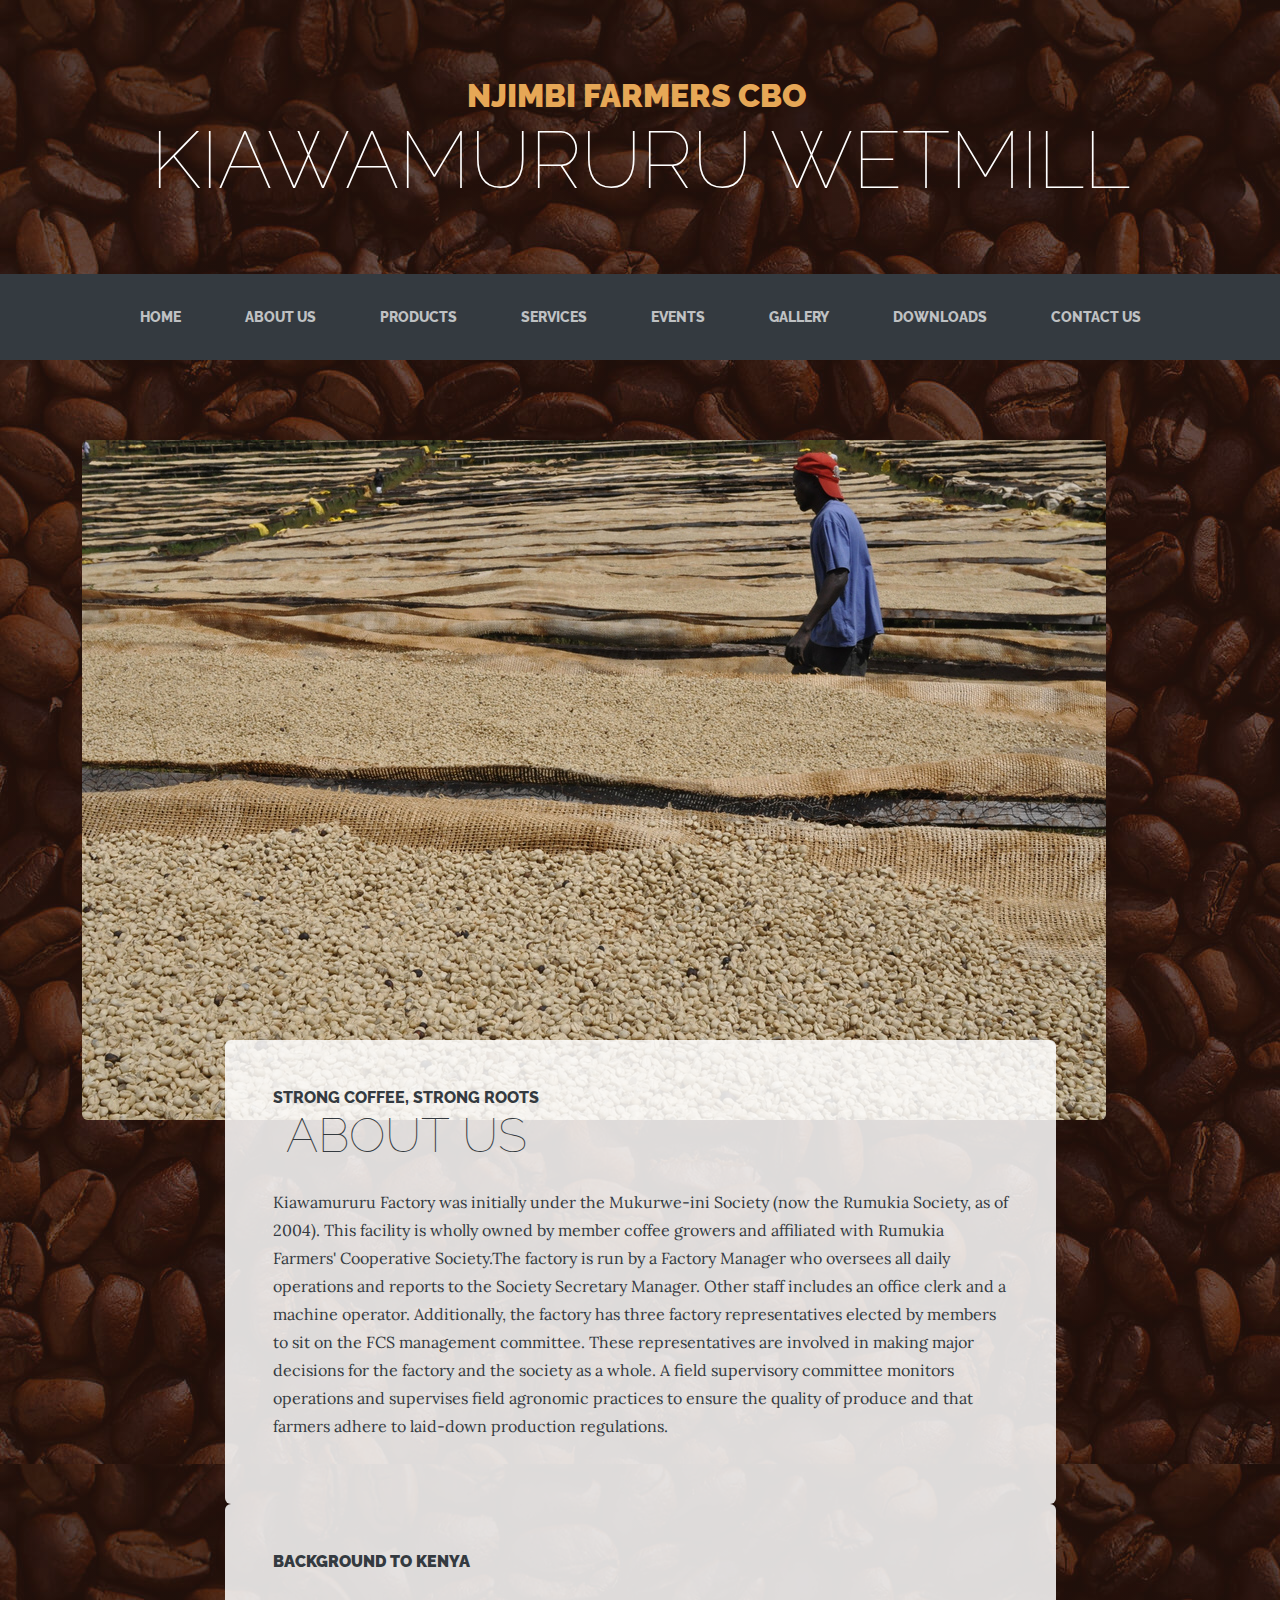
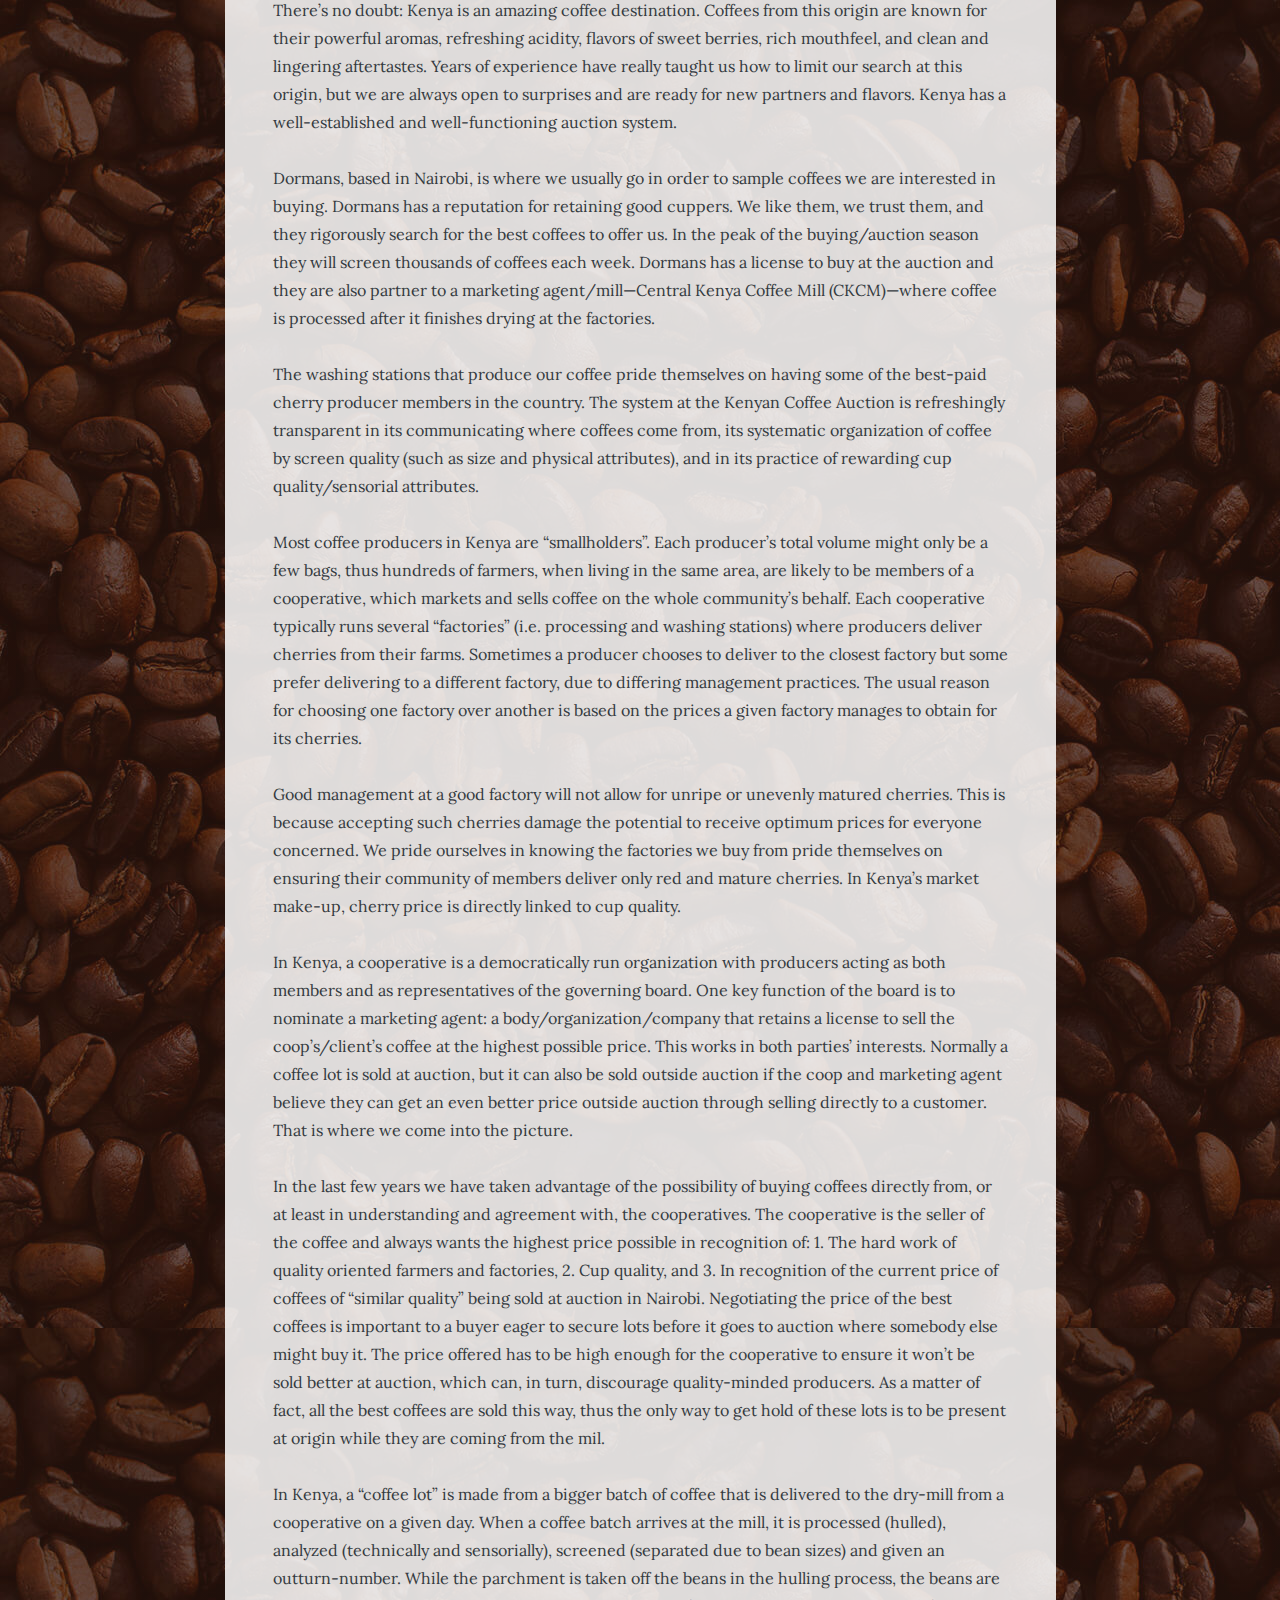
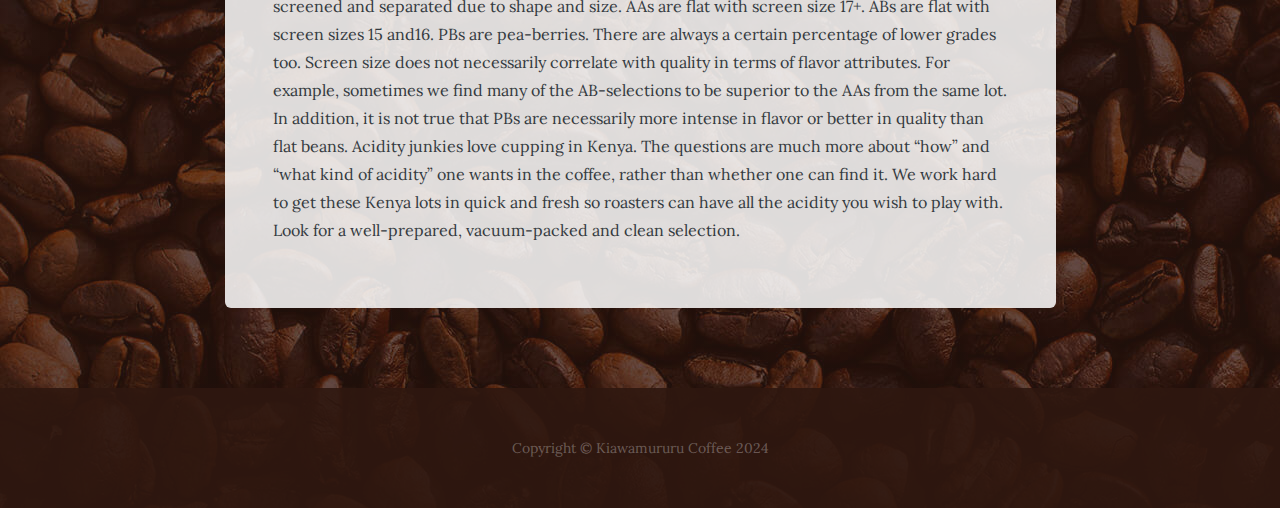
==== about.html @ 590cb736 "Initial Commit" ====
<!DOCTYPE html>
<html data-bs-theme="light" lang="en">

<head>
    <meta charset="utf-8">
    <meta name="viewport" content="width=device-width, initial-scale=1.0, shrink-to-fit=no">
    <title>About us - Kiawamururu Coffee</title>
    <meta name="description" content="Kiawamururu Factory was initially under the great Mukurwe-ini Society (now the Rumukia Society, as of
2004). This facility is wholly owned by member coffee growers and affiliated to Rumukia Farmers co-operative
society.
The factory is run by a Factory Manager who is oversees all daily operations and reports to the Society
Secretary Manager. Other staff includes an office clerk and machine operator. Additionally the factory has
three factory representatives elected by members to sit on the FCS management committee. The
representatives are involved in making major decisions for the factory and the society as a whole. A field
supervisory committee monitors operations and supervise field agronomic practices in the field to ensure
quality of produce and that farmers adhere to laid down productions regulations.">
    <link rel="stylesheet" href="assets/bootstrap/css/bootstrap.min.css">
    <link rel="stylesheet" href="assets/css/Lora.css">
    <link rel="stylesheet" href="assets/css/Raleway.css">
</head>

<body style="background:linear-gradient(rgba(47, 23, 15, 0.65), rgba(47, 23, 15, 0.65)), url('assets/img/bg.jpg');">
    <h1 class="text-center text-white d-none d-lg-block site-heading"><span class="text-primary site-heading-upper mb-3"><strong>NJIMBI FARMERS CBO&nbsp;</strong></span><span class="site-heading-lower">KIAWAMURURU WETMILL</span></h1>
    <nav class="navbar navbar-expand-lg bg-dark py-lg-4 navbar-dark" id="mainNav">
        <div class="container"><a class="navbar-brand text-uppercase d-lg-none text-expanded" href="#">Kiawamururu Coffee</a><button data-bs-toggle="collapse" class="navbar-toggler" data-bs-target="#navbarResponsive"><span class="visually-hidden">Toggle navigation</span><span class="navbar-toggler-icon"></span></button>
            <div class="collapse navbar-collapse" id="navbarResponsive">
                <ul class="navbar-nav mx-auto">
                    <li class="nav-item"><a class="nav-link" href="index.html">Home</a></li>
                    <li class="nav-item"><a class="nav-link" href="about.html">About us</a></li>
                    <li class="nav-item"><a class="nav-link" href="products.html">Products</a></li>
                    <li class="nav-item"><a class="nav-link" href="store.html">Services</a></li>
                    <li class="nav-item"><a class="nav-link" href="#">events</a></li>
                    <li class="nav-item"><a class="nav-link" href="#">Gallery</a></li>
                    <li class="nav-item"><a class="nav-link" href="#">Downloads</a></li>
                    <li class="nav-item"><a class="nav-link" href="#">contact Us</a></li>
                </ul>
            </div>
        </div>
    </nav>
    <section class="page-section about-heading">
        <div class="container"><img class="img-fluid rounded about-heading-img mb-3 mb-lg-0" src="assets/img/clipboard-image.png">
            <div class="about-heading-content">
                <div class="row">
                    <div class="col-lg-10 col-xl-9 mx-auto">
                        <div class="bg-faded rounded p-5">
                            <h2 class="section-heading mb-4"><span class="section-heading-upper">Strong Coffee, Strong Roots</span><span class="section-heading-lower">&nbsp;About us</span></h2>
                            <p>Kiawamururu Factory was initially under the Mukurwe-ini Society (now the Rumukia Society, as of 2004). This facility is wholly owned by member coffee growers and affiliated with Rumukia Farmers' Cooperative Society.The factory is run by a Factory Manager who oversees all daily operations and reports to the Society Secretary Manager. Other staff includes an office clerk and a machine operator. Additionally, the factory has three factory representatives elected by members to sit on the FCS management committee. These representatives are involved in making major decisions for the factory and the society as a whole. A field supervisory committee monitors operations and supervises field agronomic practices to ensure the quality of produce and that farmers adhere to laid-down production regulations.</p>
                        </div>
                    </div>
                </div>
                <div class="row">
                    <div class="col-lg-10 col-xl-9 mx-auto">
                        <div class="bg-faded rounded p-5">
                            <h2 class="section-heading mb-4"><span class="section-heading-upper"><strong>Background to Kenya</strong></span></h2>
                            <p>There’s no doubt: Kenya is an amazing coffee destination. Coffees from this origin are known for their powerful aromas, refreshing acidity, flavors of sweet berries, rich mouthfeel, and clean and lingering aftertastes. Years of experience have really taught us how to limit our search at this origin, but we are always open to surprises and are ready for new partners and flavors. Kenya has a well-established and well-functioning auction system.<br><br>Dormans, based in Nairobi, is where we usually go in order to sample coffees we are interested in buying. Dormans has a reputation for retaining good cuppers. We like them, we trust them, and they rigorously search for the best coffees to offer us. In the peak of the buying/auction season they will screen thousands of coffees each week. Dormans has a license to buy at the auction and they are also partner to a marketing agent/mill—Central Kenya Coffee Mill (CKCM)—where coffee is processed after it finishes drying at the factories.<br><br>The washing stations that produce our coffee pride themselves on having some of the best-paid cherry producer members in the country. The system at the Kenyan Coffee Auction is refreshingly transparent in its communicating where coffees come from, its systematic organization of coffee by screen quality (such as size and physical attributes), and in its practice of rewarding cup quality/sensorial attributes.<br><br>Most coffee producers in Kenya are “smallholders”. Each producer’s total volume might only be a few bags, thus hundreds of farmers, when living in the same area, are likely to be members of a cooperative, which markets and sells coffee on the whole community’s behalf. Each cooperative typically runs several “factories” (i.e. processing and washing stations) where producers deliver cherries from their farms. Sometimes a producer chooses to deliver to the closest factory but some prefer delivering to a different factory, due to differing management practices. The usual reason for choosing one factory over another is based on the prices a given factory manages to obtain for its cherries.<br><br>Good management at a good factory will not allow for unripe or unevenly matured cherries. This is because accepting such cherries damage the potential to receive optimum prices for everyone concerned. We pride ourselves in knowing the factories we buy from pride themselves on ensuring their community of members deliver only red and mature cherries. In Kenya’s market make-up, cherry price is directly linked to cup quality.<br><br>In Kenya, a cooperative is a democratically run organization with producers acting as both members and as representatives of the governing board. One key function of the board is to nominate a marketing agent: a body/organization/company that retains a license to sell the coop’s/client’s coffee at the highest possible price. This works in both parties’ interests. Normally a coffee lot is sold at auction, but it can also be sold outside auction if the coop and marketing agent believe they can get an even better price outside auction through selling directly to a customer. That is where we come into the picture.<br><br>In the last few years we have taken advantage of the possibility of buying coffees directly from, or at least in understanding and agreement with, the cooperatives. The cooperative is the seller of the coffee and always wants the highest price possible in recognition of: 1. The hard work of quality oriented farmers and factories, 2. Cup quality, and 3. In recognition of the current price of coffees of “similar quality” being sold at auction in Nairobi. Negotiating the price of the best coffees is important to a buyer eager to secure lots before it goes to auction where somebody else might buy it. The price offered has to be high enough for the cooperative to ensure it won’t be sold better at auction, which can, in turn, discourage quality-minded producers. As a matter of fact, all the best coffees are sold this way, thus the only way to get hold of these lots is to be present at origin while they are coming from the mil.<br><br>In Kenya, a “coffee lot” is made from a bigger batch of coffee that is delivered to the dry-mill from a cooperative on a given day. When a coffee batch arrives at the mill, it is processed (hulled), analyzed (technically and sensorially), screened (separated due to bean sizes) and given an outturn-number. While the parchment is taken off the beans in the hulling process, the beans are screened and separated due to shape and size. AAs are flat with screen size 17+. ABs are flat with screen sizes 15 and16. PBs are pea-berries. There are always a certain percentage of lower grades too. Screen size does not necessarily correlate with quality in terms of flavor attributes. For example, sometimes we find many of the AB-selections to be superior to the AAs from the same lot. In addition, it is not true that PBs are necessarily more intense in flavor or better in quality than flat beans. Acidity junkies love cupping in Kenya. The questions are much more about “how” and “what kind of acidity” one wants in the coffee, rather than whether one can find it. We work hard to get these Kenya lots in quick and fresh so roasters can have all the acidity you wish to play with. Look for a well-prepared, vacuum-packed and clean selection.</p>
                        </div>
                    </div>
                </div>
            </div>
        </div>
    </section>
    <footer class="text-center footer text-faded py-5">
        <div class="container">
            <p class="m-0 small">Copyright&nbsp;©&nbsp;Kiawamururu Coffee 2024</p>
        </div>
    </footer>
    <script src="assets/js/jquery.min.js"></script>
    <script src="assets/bootstrap/js/bootstrap.min.js"></script>
    <script src="assets/js/current-day.js"></script>
</body>

</html>
---- assets/css/Lora.css ----
@font-face {
	font-family: 'Lora';
	src: url(../../assets/fonts/Lora-ea2f15fc76f4672fdc5694eb12962fe0.woff2) format('woff2');
	font-weight: 400;
	font-style: italic;
	font-display: swap;
	unicode-range: U+0460-052F, U+1C80-1C88, U+20B4, U+2DE0-2DFF, U+A640-A69F, U+FE2E-FE2F;
}

@font-face {
	font-family: 'Lora';
	src: url(../../assets/fonts/Lora-cb33b71a9abf86b7de3d083a04eb397a.woff2) format('woff2');
	font-weight: 400;
	font-style: italic;
	font-display: swap;
	unicode-range: U+0301, U+0400-045F, U+0490-0491, U+04B0-04B1, U+2116;
}

@font-face {
	font-family: 'Lora';
	src: url(../../assets/fonts/Lora-267fdfec67ac6cbd1489e616e8f21332.woff2) format('woff2');
	font-weight: 400;
	font-style: italic;
	font-display: swap;
	unicode-range: U+0302-0303, U+0305, U+0307-0308, U+0330, U+0391-03A1, U+03A3-03A9, U+03B1-03C9, U+03D1, U+03D5-03D6, U+03F0-03F1, U+03F4-03F5, U+2034-2037, U+2057, U+20D0-20DC, U+20E1, U+20E5-20EF, U+2102, U+210A-210E, U+2110-2112, U+2115, U+2119-211D, U+2124, U+2128, U+212C-212D, U+212F-2131, U+2133-2138, U+213C-2140, U+2145-2149, U+2190, U+2192, U+2194-21AE, U+21B0-21E5, U+21F1-21F2, U+21F4-2211, U+2213-2214, U+2216-22FF, U+2308-230B, U+2310, U+2319, U+231C-2321, U+2336-237A, U+237C, U+2395, U+239B-23B6, U+23D0, U+23DC-23E1, U+2474-2475, U+25AF, U+25B3, U+25B7, U+25BD, U+25C1, U+25CA, U+25CC, U+25FB, U+266D-266F, U+27C0-27FF, U+2900-2AFF, U+2B0E-2B11, U+2B30-2B4C, U+2BFE, U+FF5B, U+FF5D, U+1D400-1D7FF, U+1EE00-1EEFF;
}

@font-face {
	font-family: 'Lora';
	src: url(../../assets/fonts/Lora-3aef185362c89519bac510c0a935184e.woff2) format('woff2');
	font-weight: 400;
	font-style: italic;
	font-display: swap;
	unicode-range: U+0001-000C, U+000E-001F, U+007F-009F, U+20DD-20E0, U+20E2-20E4, U+2150-218F, U+2190, U+2192, U+2194-2199, U+21AF, U+21E6-21F0, U+21F3, U+2218-2219, U+2299, U+22C4-22C6, U+2300-243F, U+2440-244A, U+2460-24FF, U+25A0-27BF, U+2800-28FF, U+2921-2922, U+2981, U+29BF, U+29EB, U+2B00-2BFF, U+4DC0-4DFF, U+FFF9-FFFB, U+10140-1018E, U+10190-1019C, U+101A0, U+101D0-101FD, U+102E0-102FB, U+10E60-10E7E, U+1D2C0-1D2D3, U+1D2E0-1D37F, U+1F000-1F0FF, U+1F100-1F1AD, U+1F1E6-1F1FF, U+1F30D-1F30F, U+1F315, U+1F31C, U+1F31E, U+1F320-1F32C, U+1F336, U+1F378, U+1F37D, U+1F382, U+1F393-1F39F, U+1F3A7-1F3A8, U+1F3AC-1F3AF, U+1F3C2, U+1F3C4-1F3C6, U+1F3CA-1F3CE, U+1F3D4-1F3E0, U+1F3ED, U+1F3F1-1F3F3, U+1F3F5-1F3F7, U+1F408, U+1F415, U+1F41F, U+1F426, U+1F43F, U+1F441-1F442, U+1F444, U+1F446-1F449, U+1F44C-1F44E, U+1F453, U+1F46A, U+1F47D, U+1F4A3, U+1F4B0, U+1F4B3, U+1F4B9, U+1F4BB, U+1F4BF, U+1F4C8-1F4CB, U+1F4D6, U+1F4DA, U+1F4DF, U+1F4E3-1F4E6, U+1F4EA-1F4ED, U+1F4F7, U+1F4F9-1F4FB, U+1F4FD-1F4FE, U+1F503, U+1F507-1F50B, U+1F50D, U+1F512-1F513, U+1F53E-1F54A, U+1F54F-1F5FA, U+1F610, U+1F650-1F67F, U+1F687, U+1F68D, U+1F691, U+1F694, U+1F698, U+1F6AD, U+1F6B2, U+1F6B9-1F6BA, U+1F6BC, U+1F6C6-1F6CF, U+1F6D3-1F6D7, U+1F6E0-1F6EA, U+1F6F0-1F6F3, U+1F6F7-1F6FC, U+1F700-1F7FF, U+1F800-1F80B, U+1F810-1F847, U+1F850-1F859, U+1F860-1F887, U+1F890-1F8AD, U+1F8B0-1F8B1, U+1F900-1F90B, U+1F93B, U+1F946, U+1F984, U+1F996, U+1F9E9, U+1FA00-1FA6F, U+1FA70-1FA7C, U+1FA80-1FA88, U+1FA90-1FABD, U+1FABF-1FAC5, U+1FACE-1FADB, U+1FAE0-1FAE8, U+1FAF0-1FAF8, U+1FB00-1FBFF;
}

@font-face {
	font-family: 'Lora';
	src: url(../../assets/fonts/Lora-f9640bea19f9d3f92d533cfc4843503a.woff2) format('woff2');
	font-weight: 400;
	font-style: italic;
	font-display: swap;
	unicode-range: U+0102-0103, U+0110-0111, U+0128-0129, U+0168-0169, U+01A0-01A1, U+01AF-01B0, U+0300-0301, U+0303-0304, U+0308-0309, U+0323, U+0329, U+1EA0-1EF9, U+20AB;
}

@font-face {
	font-family: 'Lora';
	src: url(../../assets/fonts/Lora-28de9fecfd8057695bc2c745bdec87e8.woff2) format('woff2');
	font-weight: 400;
	font-style: italic;
	font-display: swap;
	unicode-range: U+0100-02AF, U+0304, U+0308, U+0329, U+1E00-1E9F, U+1EF2-1EFF, U+2020, U+20A0-20AB, U+20AD-20C0, U+2113, U+2C60-2C7F, U+A720-A7FF;
}

@font-face {
	font-family: 'Lora';
	src: url(../../assets/fonts/Lora-949b09c1a87c35c5c4b1c8da98639f54.woff2) format('woff2');
	font-weight: 400;
	font-style: italic;
	font-display: swap;
	unicode-range: U+0000-00FF, U+0131, U+0152-0153, U+02BB-02BC, U+02C6, U+02DA, U+02DC, U+0304, U+0308, U+0329, U+2000-206F, U+2074, U+20AC, U+2122, U+2191, U+2193, U+2212, U+2215, U+FEFF, U+FFFD;
}

@font-face {
	font-family: 'Lora';
	src: url(../../assets/fonts/Lora-ea2f15fc76f4672fdc5694eb12962fe0.woff2) format('woff2');
	font-weight: 700;
	font-style: italic;
	font-display: swap;
	unicode-range: U+0460-052F, U+1C80-1C88, U+20B4, U+2DE0-2DFF, U+A640-A69F, U+FE2E-FE2F;
}

@font-face {
	font-family: 'Lora';
	src: url(../../assets/fonts/Lora-cb33b71a9abf86b7de3d083a04eb397a.woff2) format('woff2');
	font-weight: 700;
	font-style: italic;
	font-display: swap;
	unicode-range: U+0301, U+0400-045F, U+0490-0491, U+04B0-04B1, U+2116;
}

@font-face {
	font-family: 'Lora';
	src: url(../../assets/fonts/Lora-267fdfec67ac6cbd1489e616e8f21332.woff2) format('woff2');
	font-weight: 700;
	font-style: italic;
	font-display: swap;
	unicode-range: U+0302-0303, U+0305, U+0307-0308, U+0330, U+0391-03A1, U+03A3-03A9, U+03B1-03C9, U+03D1, U+03D5-03D6, U+03F0-03F1, U+03F4-03F5, U+2034-2037, U+2057, U+20D0-20DC, U+20E1, U+20E5-20EF, U+2102, U+210A-210E, U+2110-2112, U+2115, U+2119-211D, U+2124, U+2128, U+212C-212D, U+212F-2131, U+2133-2138, U+213C-2140, U+2145-2149, U+2190, U+2192, U+2194-21AE, U+21B0-21E5, U+21F1-21F2, U+21F4-2211, U+2213-2214, U+2216-22FF, U+2308-230B, U+2310, U+2319, U+231C-2321, U+2336-237A, U+237C, U+2395, U+239B-23B6, U+23D0, U+23DC-23E1, U+2474-2475, U+25AF, U+25B3, U+25B7, U+25BD, U+25C1, U+25CA, U+25CC, U+25FB, U+266D-266F, U+27C0-27FF, U+2900-2AFF, U+2B0E-2B11, U+2B30-2B4C, U+2BFE, U+FF5B, U+FF5D, U+1D400-1D7FF, U+1EE00-1EEFF;
}

@font-face {
	font-family: 'Lora';
	src: url(../../assets/fonts/Lora-3aef185362c89519bac510c0a935184e.woff2) format('woff2');
	font-weight: 700;
	font-style: italic;
	font-display: swap;
	unicode-range: U+0001-000C, U+000E-001F, U+007F-009F, U+20DD-20E0, U+20E2-20E4, U+2150-218F, U+2190, U+2192, U+2194-2199, U+21AF, U+21E6-21F0, U+21F3, U+2218-2219, U+2299, U+22C4-22C6, U+2300-243F, U+2440-244A, U+2460-24FF, U+25A0-27BF, U+2800-28FF, U+2921-2922, U+2981, U+29BF, U+29EB, U+2B00-2BFF, U+4DC0-4DFF, U+FFF9-FFFB, U+10140-1018E, U+10190-1019C, U+101A0, U+101D0-101FD, U+102E0-102FB, U+10E60-10E7E, U+1D2C0-1D2D3, U+1D2E0-1D37F, U+1F000-1F0FF, U+1F100-1F1AD, U+1F1E6-1F1FF, U+1F30D-1F30F, U+1F315, U+1F31C, U+1F31E, U+1F320-1F32C, U+1F336, U+1F378, U+1F37D, U+1F382, U+1F393-1F39F, U+1F3A7-1F3A8, U+1F3AC-1F3AF, U+1F3C2, U+1F3C4-1F3C6, U+1F3CA-1F3CE, U+1F3D4-1F3E0, U+1F3ED, U+1F3F1-1F3F3, U+1F3F5-1F3F7, U+1F408, U+1F415, U+1F41F, U+1F426, U+1F43F, U+1F441-1F442, U+1F444, U+1F446-1F449, U+1F44C-1F44E, U+1F453, U+1F46A, U+1F47D, U+1F4A3, U+1F4B0, U+1F4B3, U+1F4B9, U+1F4BB, U+1F4BF, U+1F4C8-1F4CB, U+1F4D6, U+1F4DA, U+1F4DF, U+1F4E3-1F4E6, U+1F4EA-1F4ED, U+1F4F7, U+1F4F9-1F4FB, U+1F4FD-1F4FE, U+1F503, U+1F507-1F50B, U+1F50D, U+1F512-1F513, U+1F53E-1F54A, U+1F54F-1F5FA, U+1F610, U+1F650-1F67F, U+1F687, U+1F68D, U+1F691, U+1F694, U+1F698, U+1F6AD, U+1F6B2, U+1F6B9-1F6BA, U+1F6BC, U+1F6C6-1F6CF, U+1F6D3-1F6D7, U+1F6E0-1F6EA, U+1F6F0-1F6F3, U+1F6F7-1F6FC, U+1F700-1F7FF, U+1F800-1F80B, U+1F810-1F847, U+1F850-1F859, U+1F860-1F887, U+1F890-1F8AD, U+1F8B0-1F8B1, U+1F900-1F90B, U+1F93B, U+1F946, U+1F984, U+1F996, U+1F9E9, U+1FA00-1FA6F, U+1FA70-1FA7C, U+1FA80-1FA88, U+1FA90-1FABD, U+1FABF-1FAC5, U+1FACE-1FADB, U+1FAE0-1FAE8, U+1FAF0-1FAF8, U+1FB00-1FBFF;
}

@font-face {
	font-family: 'Lora';
	src: url(../../assets/fonts/Lora-f9640bea19f9d3f92d533cfc4843503a.woff2) format('woff2');
	font-weight: 700;
	font-style: italic;
	font-display: swap;
	unicode-range: U+0102-0103, U+0110-0111, U+0128-0129, U+0168-0169, U+01A0-01A1, U+01AF-01B0, U+0300-0301, U+0303-0304, U+0308-0309, U+0323, U+0329, U+1EA0-1EF9, U+20AB;
}

@font-face {
	font-family: 'Lora';
	src: url(../../assets/fonts/Lora-28de9fecfd8057695bc2c745bdec87e8.woff2) format('woff2');
	font-weight: 700;
	font-style: italic;
	font-display: swap;
	unicode-range: U+0100-02AF, U+0304, U+0308, U+0329, U+1E00-1E9F, U+1EF2-1EFF, U+2020, U+20A0-20AB, U+20AD-20C0, U+2113, U+2C60-2C7F, U+A720-A7FF;
}

@font-face {
	font-family: 'Lora';
	src: url(../../assets/fonts/Lora-949b09c1a87c35c5c4b1c8da98639f54.woff2) format('woff2');
	font-weight: 700;
	font-style: italic;
	font-display: swap;
	unicode-range: U+0000-00FF, U+0131, U+0152-0153, U+02BB-02BC, U+02C6, U+02DA, U+02DC, U+0304, U+0308, U+0329, U+2000-206F, U+2074, U+20AC, U+2122, U+2191, U+2193, U+2212, U+2215, U+FEFF, U+FFFD;
}

@font-face {
	font-family: 'Lora';
	src: url(../../assets/fonts/Lora-069e868535b29b8c75e2d1509e0a2b53.woff2) format('woff2');
	font-weight: 400;
	font-style: normal;
	font-display: swap;
	unicode-range: U+0460-052F, U+1C80-1C88, U+20B4, U+2DE0-2DFF, U+A640-A69F, U+FE2E-FE2F;
}

@font-face {
	font-family: 'Lora';
	src: url(../../assets/fonts/Lora-fb7f157da095da421a14f542733a7ce5.woff2) format('woff2');
	font-weight: 400;
	font-style: normal;
	font-display: swap;
	unicode-range: U+0301, U+0400-045F, U+0490-0491, U+04B0-04B1, U+2116;
}

@font-face {
	font-family: 'Lora';
	src: url(../../assets/fonts/Lora-9dc6be6822c1687f760bd5c960bdae6b.woff2) format('woff2');
	font-weight: 400;
	font-style: normal;
	font-display: swap;
	unicode-range: U+0302-0303, U+0305, U+0307-0308, U+0330, U+0391-03A1, U+03A3-03A9, U+03B1-03C9, U+03D1, U+03D5-03D6, U+03F0-03F1, U+03F4-03F5, U+2034-2037, U+2057, U+20D0-20DC, U+20E1, U+20E5-20EF, U+2102, U+210A-210E, U+2110-2112, U+2115, U+2119-211D, U+2124, U+2128, U+212C-212D, U+212F-2131, U+2133-2138, U+213C-2140, U+2145-2149, U+2190, U+2192, U+2194-21AE, U+21B0-21E5, U+21F1-21F2, U+21F4-2211, U+2213-2214, U+2216-22FF, U+2308-230B, U+2310, U+2319, U+231C-2321, U+2336-237A, U+237C, U+2395, U+239B-23B6, U+23D0, U+23DC-23E1, U+2474-2475, U+25AF, U+25B3, U+25B7, U+25BD, U+25C1, U+25CA, U+25CC, U+25FB, U+266D-266F, U+27C0-27FF, U+2900-2AFF, U+2B0E-2B11, U+2B30-2B4C, U+2BFE, U+FF5B, U+FF5D, U+1D400-1D7FF, U+1EE00-1EEFF;
}

@font-face {
	font-family: 'Lora';
	src: url(../../assets/fonts/Lora-8b950d0b57c9348f287e824bb1c94c0c.woff2) format('woff2');
	font-weight: 400;
	font-style: normal;
	font-display: swap;
	unicode-range: U+0001-000C, U+000E-001F, U+007F-009F, U+20DD-20E0, U+20E2-20E4, U+2150-218F, U+2190, U+2192, U+2194-2199, U+21AF, U+21E6-21F0, U+21F3, U+2218-2219, U+2299, U+22C4-22C6, U+2300-243F, U+2440-244A, U+2460-24FF, U+25A0-27BF, U+2800-28FF, U+2921-2922, U+2981, U+29BF, U+29EB, U+2B00-2BFF, U+4DC0-4DFF, U+FFF9-FFFB, U+10140-1018E, U+10190-1019C, U+101A0, U+101D0-101FD, U+102E0-102FB, U+10E60-10E7E, U+1D2C0-1D2D3, U+1D2E0-1D37F, U+1F000-1F0FF, U+1F100-1F1AD, U+1F1E6-1F1FF, U+1F30D-1F30F, U+1F315, U+1F31C, U+1F31E, U+1F320-1F32C, U+1F336, U+1F378, U+1F37D, U+1F382, U+1F393-1F39F, U+1F3A7-1F3A8, U+1F3AC-1F3AF, U+1F3C2, U+1F3C4-1F3C6, U+1F3CA-1F3CE, U+1F3D4-1F3E0, U+1F3ED, U+1F3F1-1F3F3, U+1F3F5-1F3F7, U+1F408, U+1F415, U+1F41F, U+1F426, U+1F43F, U+1F441-1F442, U+1F444, U+1F446-1F449, U+1F44C-1F44E, U+1F453, U+1F46A, U+1F47D, U+1F4A3, U+1F4B0, U+1F4B3, U+1F4B9, U+1F4BB, U+1F4BF, U+1F4C8-1F4CB, U+1F4D6, U+1F4DA, U+1F4DF, U+1F4E3-1F4E6, U+1F4EA-1F4ED, U+1F4F7, U+1F4F9-1F4FB, U+1F4FD-1F4FE, U+1F503, U+1F507-1F50B, U+1F50D, U+1F512-1F513, U+1F53E-1F54A, U+1F54F-1F5FA, U+1F610, U+1F650-1F67F, U+1F687, U+1F68D, U+1F691, U+1F694, U+1F698, U+1F6AD, U+1F6B2, U+1F6B9-1F6BA, U+1F6BC, U+1F6C6-1F6CF, U+1F6D3-1F6D7, U+1F6E0-1F6EA, U+1F6F0-1F6F3, U+1F6F7-1F6FC, U+1F700-1F7FF, U+1F800-1F80B, U+1F810-1F847, U+1F850-1F859, U+1F860-1F887, U+1F890-1F8AD, U+1F8B0-1F8B1, U+1F900-1F90B, U+1F93B, U+1F946, U+1F984, U+1F996, U+1F9E9, U+1FA00-1FA6F, U+1FA70-1FA7C, U+1FA80-1FA88, U+1FA90-1FABD, U+1FABF-1FAC5, U+1FACE-1FADB, U+1FAE0-1FAE8, U+1FAF0-1FAF8, U+1FB00-1FBFF;
}

@font-face {
	font-family: 'Lora';
	src: url(../../assets/fonts/Lora-e6751f3a9f00ca5d2005c39cdd06ade3.woff2) format('woff2');
	font-weight: 400;
	font-style: normal;
	font-display: swap;
	unicode-range: U+0102-0103, U+0110-0111, U+0128-0129, U+0168-0169, U+01A0-01A1, U+01AF-01B0, U+0300-0301, U+0303-0304, U+0308-0309, U+0323, U+0329, U+1EA0-1EF9, U+20AB;
}

@font-face {
	font-family: 'Lora';
	src: url(../../assets/fonts/Lora-c80641fb25cec35fe183b28438fe8080.woff2) format('woff2');
	font-weight: 400;
	font-style: normal;
	font-display: swap;
	unicode-range: U+0100-02AF, U+0304, U+0308, U+0329, U+1E00-1E9F, U+1EF2-1EFF, U+2020, U+20A0-20AB, U+20AD-20C0, U+2113, U+2C60-2C7F, U+A720-A7FF;
}

@font-face {
	font-family: 'Lora';
	src: url(../../assets/fonts/Lora-f37c495295ce73ffbcf2527b37e75e14.woff2) format('woff2');
	font-weight: 400;
	font-style: normal;
	font-display: swap;
	unicode-range: U+0000-00FF, U+0131, U+0152-0153, U+02BB-02BC, U+02C6, U+02DA, U+02DC, U+0304, U+0308, U+0329, U+2000-206F, U+2074, U+20AC, U+2122, U+2191, U+2193, U+2212, U+2215, U+FEFF, U+FFFD;
}

@font-face {
	font-family: 'Lora';
	src: url(../../assets/fonts/Lora-069e868535b29b8c75e2d1509e0a2b53.woff2) format('woff2');
	font-weight: 700;
	font-style: normal;
	font-display: swap;
	unicode-range: U+0460-052F, U+1C80-1C88, U+20B4, U+2DE0-2DFF, U+A640-A69F, U+FE2E-FE2F;
}

@font-face {
	font-family: 'Lora';
	src: url(../../assets/fonts/Lora-fb7f157da095da421a14f542733a7ce5.woff2) format('woff2');
	font-weight: 700;
	font-style: normal;
	font-display: swap;
	unicode-range: U+0301, U+0400-045F, U+0490-0491, U+04B0-04B1, U+2116;
}

@font-face {
	font-family: 'Lora';
	src: url(../../assets/fonts/Lora-9dc6be6822c1687f760bd5c960bdae6b.woff2) format('woff2');
	font-weight: 700;
	font-style: normal;
	font-display: swap;
	unicode-range: U+0302-0303, U+0305, U+0307-0308, U+0330, U+0391-03A1, U+03A3-03A9, U+03B1-03C9, U+03D1, U+03D5-03D6, U+03F0-03F1, U+03F4-03F5, U+2034-2037, U+2057, U+20D0-20DC, U+20E1, U+20E5-20EF, U+2102, U+210A-210E, U+2110-2112, U+2115, U+2119-211D, U+2124, U+2128, U+212C-212D, U+212F-2131, U+2133-2138, U+213C-2140, U+2145-2149, U+2190, U+2192, U+2194-21AE, U+21B0-21E5, U+21F1-21F2, U+21F4-2211, U+2213-2214, U+2216-22FF, U+2308-230B, U+2310, U+2319, U+231C-2321, U+2336-237A, U+237C, U+2395, U+239B-23B6, U+23D0, U+23DC-23E1, U+2474-2475, U+25AF, U+25B3, U+25B7, U+25BD, U+25C1, U+25CA, U+25CC, U+25FB, U+266D-266F, U+27C0-27FF, U+2900-2AFF, U+2B0E-2B11, U+2B30-2B4C, U+2BFE, U+FF5B, U+FF5D, U+1D400-1D7FF, U+1EE00-1EEFF;
}

@font-face {
	font-family: 'Lora';
	src: url(../../assets/fonts/Lora-8b950d0b57c9348f287e824bb1c94c0c.woff2) format('woff2');
	font-weight: 700;
	font-style: normal;
	font-display: swap;
	unicode-range: U+0001-000C, U+000E-001F, U+007F-009F, U+20DD-20E0, U+20E2-20E4, U+2150-218F, U+2190, U+2192, U+2194-2199, U+21AF, U+21E6-21F0, U+21F3, U+2218-2219, U+2299, U+22C4-22C6, U+2300-243F, U+2440-244A, U+2460-24FF, U+25A0-27BF, U+2800-28FF, U+2921-2922, U+2981, U+29BF, U+29EB, U+2B00-2BFF, U+4DC0-4DFF, U+FFF9-FFFB, U+10140-1018E, U+10190-1019C, U+101A0, U+101D0-101FD, U+102E0-102FB, U+10E60-10E7E, U+1D2C0-1D2D3, U+1D2E0-1D37F, U+1F000-1F0FF, U+1F100-1F1AD, U+1F1E6-1F1FF, U+1F30D-1F30F, U+1F315, U+1F31C, U+1F31E, U+1F320-1F32C, U+1F336, U+1F378, U+1F37D, U+1F382, U+1F393-1F39F, U+1F3A7-1F3A8, U+1F3AC-1F3AF, U+1F3C2, U+1F3C4-1F3C6, U+1F3CA-1F3CE, U+1F3D4-1F3E0, U+1F3ED, U+1F3F1-1F3F3, U+1F3F5-1F3F7, U+1F408, U+1F415, U+1F41F, U+1F426, U+1F43F, U+1F441-1F442, U+1F444, U+1F446-1F449, U+1F44C-1F44E, U+1F453, U+1F46A, U+1F47D, U+1F4A3, U+1F4B0, U+1F4B3, U+1F4B9, U+1F4BB, U+1F4BF, U+1F4C8-1F4CB, U+1F4D6, U+1F4DA, U+1F4DF, U+1F4E3-1F4E6, U+1F4EA-1F4ED, U+1F4F7, U+1F4F9-1F4FB, U+1F4FD-1F4FE, U+1F503, U+1F507-1F50B, U+1F50D, U+1F512-1F513, U+1F53E-1F54A, U+1F54F-1F5FA, U+1F610, U+1F650-1F67F, U+1F687, U+1F68D, U+1F691, U+1F694, U+1F698, U+1F6AD, U+1F6B2, U+1F6B9-1F6BA, U+1F6BC, U+1F6C6-1F6CF, U+1F6D3-1F6D7, U+1F6E0-1F6EA, U+1F6F0-1F6F3, U+1F6F7-1F6FC, U+1F700-1F7FF, U+1F800-1F80B, U+1F810-1F847, U+1F850-1F859, U+1F860-1F887, U+1F890-1F8AD, U+1F8B0-1F8B1, U+1F900-1F90B, U+1F93B, U+1F946, U+1F984, U+1F996, U+1F9E9, U+1FA00-1FA6F, U+1FA70-1FA7C, U+1FA80-1FA88, U+1FA90-1FABD, U+1FABF-1FAC5, U+1FACE-1FADB, U+1FAE0-1FAE8, U+1FAF0-1FAF8, U+1FB00-1FBFF;
}

@font-face {
	font-family: 'Lora';
	src: url(../../assets/fonts/Lora-e6751f3a9f00ca5d2005c39cdd06ade3.woff2) format('woff2');
	font-weight: 700;
	font-style: normal;
	font-display: swap;
	unicode-range: U+0102-0103, U+0110-0111, U+0128-0129, U+0168-0169, U+01A0-01A1, U+01AF-01B0, U+0300-0301, U+0303-0304, U+0308-0309, U+0323, U+0329, U+1EA0-1EF9, U+20AB;
}

@font-face {
	font-family: 'Lora';
	src: url(../../assets/fonts/Lora-c80641fb25cec35fe183b28438fe8080.woff2) format('woff2');
	font-weight: 700;
	font-style: normal;
	font-display: swap;
	unicode-range: U+0100-02AF, U+0304, U+0308, U+0329, U+1E00-1E9F, U+1EF2-1EFF, U+2020, U+20A0-20AB, U+20AD-20C0, U+2113, U+2C60-2C7F, U+A720-A7FF;
}

@font-face {
	font-family: 'Lora';
	src: url(../../assets/fonts/Lora-f37c495295ce73ffbcf2527b37e75e14.woff2) format('woff2');
	font-weight: 700;
	font-style: normal;
	font-display: swap;
	unicode-range: U+0000-00FF, U+0131, U+0152-0153, U+02BB-02BC, U+02C6, U+02DA, U+02DC, U+0304, U+0308, U+0329, U+2000-206F, U+2074, U+20AC, U+2122, U+2191, U+2193, U+2212, U+2215, U+FEFF, U+FFFD;
}
---- assets/css/Raleway.css ----
@font-face {
	font-family: 'Raleway';
	src: url(../../assets/fonts/Raleway-e2c1e6096673fd9e05d0e19415e10b0e.woff2) format('woff2');
	font-weight: 100;
	font-style: italic;
	font-display: swap;
	unicode-range: U+0460-052F, U+1C80-1C88, U+20B4, U+2DE0-2DFF, U+A640-A69F, U+FE2E-FE2F;
}

@font-face {
	font-family: 'Raleway';
	src: url(../../assets/fonts/Raleway-edece0f97a2b82a48ee371e0026520e1.woff2) format('woff2');
	font-weight: 100;
	font-style: italic;
	font-display: swap;
	unicode-range: U+0301, U+0400-045F, U+0490-0491, U+04B0-04B1, U+2116;
}

@font-face {
	font-family: 'Raleway';
	src: url(../../assets/fonts/Raleway-bd8fdf16595de6e1af72b0ec3a6c5bd1.woff2) format('woff2');
	font-weight: 100;
	font-style: italic;
	font-display: swap;
	unicode-range: U+0102-0103, U+0110-0111, U+0128-0129, U+0168-0169, U+01A0-01A1, U+01AF-01B0, U+0300-0301, U+0303-0304, U+0308-0309, U+0323, U+0329, U+1EA0-1EF9, U+20AB;
}

@font-face {
	font-family: 'Raleway';
	src: url(../../assets/fonts/Raleway-cdcba710e5bf0f2ea35050e0c9c3226a.woff2) format('woff2');
	font-weight: 100;
	font-style: italic;
	font-display: swap;
	unicode-range: U+0100-02AF, U+0304, U+0308, U+0329, U+1E00-1E9F, U+1EF2-1EFF, U+2020, U+20A0-20AB, U+20AD-20C0, U+2113, U+2C60-2C7F, U+A720-A7FF;
}

@font-face {
	font-family: 'Raleway';
	src: url(../../assets/fonts/Raleway-e19641489d0838795c9fbd5b0d3870d7.woff2) format('woff2');
	font-weight: 100;
	font-style: italic;
	font-display: swap;
	unicode-range: U+0000-00FF, U+0131, U+0152-0153, U+02BB-02BC, U+02C6, U+02DA, U+02DC, U+0304, U+0308, U+0329, U+2000-206F, U+2074, U+20AC, U+2122, U+2191, U+2193, U+2212, U+2215, U+FEFF, U+FFFD;
}

@font-face {
	font-family: 'Raleway';
	src: url(../../assets/fonts/Raleway-e2c1e6096673fd9e05d0e19415e10b0e.woff2) format('woff2');
	font-weight: 200;
	font-style: italic;
	font-display: swap;
	unicode-range: U+0460-052F, U+1C80-1C88, U+20B4, U+2DE0-2DFF, U+A640-A69F, U+FE2E-FE2F;
}

@font-face {
	font-family: 'Raleway';
	src: url(../../assets/fonts/Raleway-edece0f97a2b82a48ee371e0026520e1.woff2) format('woff2');
	font-weight: 200;
	font-style: italic;
	font-display: swap;
	unicode-range: U+0301, U+0400-045F, U+0490-0491, U+04B0-04B1, U+2116;
}

@font-face {
	font-family: 'Raleway';
	src: url(../../assets/fonts/Raleway-bd8fdf16595de6e1af72b0ec3a6c5bd1.woff2) format('woff2');
	font-weight: 200;
	font-style: italic;
	font-display: swap;
	unicode-range: U+0102-0103, U+0110-0111, U+0128-0129, U+0168-0169, U+01A0-01A1, U+01AF-01B0, U+0300-0301, U+0303-0304, U+0308-0309, U+0323, U+0329, U+1EA0-1EF9, U+20AB;
}

@font-face {
	font-family: 'Raleway';
	src: url(../../assets/fonts/Raleway-cdcba710e5bf0f2ea35050e0c9c3226a.woff2) format('woff2');
	font-weight: 200;
	font-style: italic;
	font-display: swap;
	unicode-range: U+0100-02AF, U+0304, U+0308, U+0329, U+1E00-1E9F, U+1EF2-1EFF, U+2020, U+20A0-20AB, U+20AD-20C0, U+2113, U+2C60-2C7F, U+A720-A7FF;
}

@font-face {
	font-family: 'Raleway';
	src: url(../../assets/fonts/Raleway-e19641489d0838795c9fbd5b0d3870d7.woff2) format('woff2');
	font-weight: 200;
	font-style: italic;
	font-display: swap;
	unicode-range: U+0000-00FF, U+0131, U+0152-0153, U+02BB-02BC, U+02C6, U+02DA, U+02DC, U+0304, U+0308, U+0329, U+2000-206F, U+2074, U+20AC, U+2122, U+2191, U+2193, U+2212, U+2215, U+FEFF, U+FFFD;
}

@font-face {
	font-family: 'Raleway';
	src: url(../../assets/fonts/Raleway-e2c1e6096673fd9e05d0e19415e10b0e.woff2) format('woff2');
	font-weight: 300;
	font-style: italic;
	font-display: swap;
	unicode-range: U+0460-052F, U+1C80-1C88, U+20B4, U+2DE0-2DFF, U+A640-A69F, U+FE2E-FE2F;
}

@font-face {
	font-family: 'Raleway';
	src: url(../../assets/fonts/Raleway-edece0f97a2b82a48ee371e0026520e1.woff2) format('woff2');
	font-weight: 300;
	font-style: italic;
	font-display: swap;
	unicode-range: U+0301, U+0400-045F, U+0490-0491, U+04B0-04B1, U+2116;
}

@font-face {
	font-family: 'Raleway';
	src: url(../../assets/fonts/Raleway-bd8fdf16595de6e1af72b0ec3a6c5bd1.woff2) format('woff2');
	font-weight: 300;
	font-style: italic;
	font-display: swap;
	unicode-range: U+0102-0103, U+0110-0111, U+0128-0129, U+0168-0169, U+01A0-01A1, U+01AF-01B0, U+0300-0301, U+0303-0304, U+0308-0309, U+0323, U+0329, U+1EA0-1EF9, U+20AB;
}

@font-face {
	font-family: 'Raleway';
	src: url(../../assets/fonts/Raleway-cdcba710e5bf0f2ea35050e0c9c3226a.woff2) format('woff2');
	font-weight: 300;
	font-style: italic;
	font-display: swap;
	unicode-range: U+0100-02AF, U+0304, U+0308, U+0329, U+1E00-1E9F, U+1EF2-1EFF, U+2020, U+20A0-20AB, U+20AD-20C0, U+2113, U+2C60-2C7F, U+A720-A7FF;
}

@font-face {
	font-family: 'Raleway';
	src: url(../../assets/fonts/Raleway-e19641489d0838795c9fbd5b0d3870d7.woff2) format('woff2');
	font-weight: 300;
	font-style: italic;
	font-display: swap;
	unicode-range: U+0000-00FF, U+0131, U+0152-0153, U+02BB-02BC, U+02C6, U+02DA, U+02DC, U+0304, U+0308, U+0329, U+2000-206F, U+2074, U+20AC, U+2122, U+2191, U+2193, U+2212, U+2215, U+FEFF, U+FFFD;
}

@font-face {
	font-family: 'Raleway';
	src: url(../../assets/fonts/Raleway-e2c1e6096673fd9e05d0e19415e10b0e.woff2) format('woff2');
	font-weight: 400;
	font-style: italic;
	font-display: swap;
	unicode-range: U+0460-052F, U+1C80-1C88, U+20B4, U+2DE0-2DFF, U+A640-A69F, U+FE2E-FE2F;
}

@font-face {
	font-family: 'Raleway';
	src: url(../../assets/fonts/Raleway-edece0f97a2b82a48ee371e0026520e1.woff2) format('woff2');
	font-weight: 400;
	font-style: italic;
	font-display: swap;
	unicode-range: U+0301, U+0400-045F, U+0490-0491, U+04B0-04B1, U+2116;
}

@font-face {
	font-family: 'Raleway';
	src: url(../../assets/fonts/Raleway-bd8fdf16595de6e1af72b0ec3a6c5bd1.woff2) format('woff2');
	font-weight: 400;
	font-style: italic;
	font-display: swap;
	unicode-range: U+0102-0103, U+0110-0111, U+0128-0129, U+0168-0169, U+01A0-01A1, U+01AF-01B0, U+0300-0301, U+0303-0304, U+0308-0309, U+0323, U+0329, U+1EA0-1EF9, U+20AB;
}

@font-face {
	font-family: 'Raleway';
	src: url(../../assets/fonts/Raleway-cdcba710e5bf0f2ea35050e0c9c3226a.woff2) format('woff2');
	font-weight: 400;
	font-style: italic;
	font-display: swap;
	unicode-range: U+0100-02AF, U+0304, U+0308, U+0329, U+1E00-1E9F, U+1EF2-1EFF, U+2020, U+20A0-20AB, U+20AD-20C0, U+2113, U+2C60-2C7F, U+A720-A7FF;
}

@font-face {
	font-family: 'Raleway';
	src: url(../../assets/fonts/Raleway-e19641489d0838795c9fbd5b0d3870d7.woff2) format('woff2');
	font-weight: 400;
	font-style: italic;
	font-display: swap;
	unicode-range: U+0000-00FF, U+0131, U+0152-0153, U+02BB-02BC, U+02C6, U+02DA, U+02DC, U+0304, U+0308, U+0329, U+2000-206F, U+2074, U+20AC, U+2122, U+2191, U+2193, U+2212, U+2215, U+FEFF, U+FFFD;
}

@font-face {
	font-family: 'Raleway';
	src: url(../../assets/fonts/Raleway-e2c1e6096673fd9e05d0e19415e10b0e.woff2) format('woff2');
	font-weight: 500;
	font-style: italic;
	font-display: swap;
	unicode-range: U+0460-052F, U+1C80-1C88, U+20B4, U+2DE0-2DFF, U+A640-A69F, U+FE2E-FE2F;
}

@font-face {
	font-family: 'Raleway';
	src: url(../../assets/fonts/Raleway-edece0f97a2b82a48ee371e0026520e1.woff2) format('woff2');
	font-weight: 500;
	font-style: italic;
	font-display: swap;
	unicode-range: U+0301, U+0400-045F, U+0490-0491, U+04B0-04B1, U+2116;
}

@font-face {
	font-family: 'Raleway';
	src: url(../../assets/fonts/Raleway-bd8fdf16595de6e1af72b0ec3a6c5bd1.woff2) format('woff2');
	font-weight: 500;
	font-style: italic;
	font-display: swap;
	unicode-range: U+0102-0103, U+0110-0111, U+0128-0129, U+0168-0169, U+01A0-01A1, U+01AF-01B0, U+0300-0301, U+0303-0304, U+0308-0309, U+0323, U+0329, U+1EA0-1EF9, U+20AB;
}

@font-face {
	font-family: 'Raleway';
	src: url(../../assets/fonts/Raleway-cdcba710e5bf0f2ea35050e0c9c3226a.woff2) format('woff2');
	font-weight: 500;
	font-style: italic;
	font-display: swap;
	unicode-range: U+0100-02AF, U+0304, U+0308, U+0329, U+1E00-1E9F, U+1EF2-1EFF, U+2020, U+20A0-20AB, U+20AD-20C0, U+2113, U+2C60-2C7F, U+A720-A7FF;
}

@font-face {
	font-family: 'Raleway';
	src: url(../../assets/fonts/Raleway-e19641489d0838795c9fbd5b0d3870d7.woff2) format('woff2');
	font-weight: 500;
	font-style: italic;
	font-display: swap;
	unicode-range: U+0000-00FF, U+0131, U+0152-0153, U+02BB-02BC, U+02C6, U+02DA, U+02DC, U+0304, U+0308, U+0329, U+2000-206F, U+2074, U+20AC, U+2122, U+2191, U+2193, U+2212, U+2215, U+FEFF, U+FFFD;
}

@font-face {
	font-family: 'Raleway';
	src: url(../../assets/fonts/Raleway-e2c1e6096673fd9e05d0e19415e10b0e.woff2) format('woff2');
	font-weight: 600;
	font-style: italic;
	font-display: swap;
	unicode-range: U+0460-052F, U+1C80-1C88, U+20B4, U+2DE0-2DFF, U+A640-A69F, U+FE2E-FE2F;
}

@font-face {
	font-family: 'Raleway';
	src: url(../../assets/fonts/Raleway-edece0f97a2b82a48ee371e0026520e1.woff2) format('woff2');
	font-weight: 600;
	font-style: italic;
	font-display: swap;
	unicode-range: U+0301, U+0400-045F, U+0490-0491, U+04B0-04B1, U+2116;
}

@font-face {
	font-family: 'Raleway';
	src: url(../../assets/fonts/Raleway-bd8fdf16595de6e1af72b0ec3a6c5bd1.woff2) format('woff2');
	font-weight: 600;
	font-style: italic;
	font-display: swap;
	unicode-range: U+0102-0103, U+0110-0111, U+0128-0129, U+0168-0169, U+01A0-01A1, U+01AF-01B0, U+0300-0301, U+0303-0304, U+0308-0309, U+0323, U+0329, U+1EA0-1EF9, U+20AB;
}

@font-face {
	font-family: 'Raleway';
	src: url(../../assets/fonts/Raleway-cdcba710e5bf0f2ea35050e0c9c3226a.woff2) format('woff2');
	font-weight: 600;
	font-style: italic;
	font-display: swap;
	unicode-range: U+0100-02AF, U+0304, U+0308, U+0329, U+1E00-1E9F, U+1EF2-1EFF, U+2020, U+20A0-20AB, U+20AD-20C0, U+2113, U+2C60-2C7F, U+A720-A7FF;
}

@font-face {
	font-family: 'Raleway';
	src: url(../../assets/fonts/Raleway-e19641489d0838795c9fbd5b0d3870d7.woff2) format('woff2');
	font-weight: 600;
	font-style: italic;
	font-display: swap;
	unicode-range: U+0000-00FF, U+0131, U+0152-0153, U+02BB-02BC, U+02C6, U+02DA, U+02DC, U+0304, U+0308, U+0329, U+2000-206F, U+2074, U+20AC, U+2122, U+2191, U+2193, U+2212, U+2215, U+FEFF, U+FFFD;
}

@font-face {
	font-family: 'Raleway';
	src: url(../../assets/fonts/Raleway-e2c1e6096673fd9e05d0e19415e10b0e.woff2) format('woff2');
	font-weight: 700;
	font-style: italic;
	font-display: swap;
	unicode-range: U+0460-052F, U+1C80-1C88, U+20B4, U+2DE0-2DFF, U+A640-A69F, U+FE2E-FE2F;
}

@font-face {
	font-family: 'Raleway';
	src: url(../../assets/fonts/Raleway-edece0f97a2b82a48ee371e0026520e1.woff2) format('woff2');
	font-weight: 700;
	font-style: italic;
	font-display: swap;
	unicode-range: U+0301, U+0400-045F, U+0490-0491, U+04B0-04B1, U+2116;
}

@font-face {
	font-family: 'Raleway';
	src: url(../../assets/fonts/Raleway-bd8fdf16595de6e1af72b0ec3a6c5bd1.woff2) format('woff2');
	font-weight: 700;
	font-style: italic;
	font-display: swap;
	unicode-range: U+0102-0103, U+0110-0111, U+0128-0129, U+0168-0169, U+01A0-01A1, U+01AF-01B0, U+0300-0301, U+0303-0304, U+0308-0309, U+0323, U+0329, U+1EA0-1EF9, U+20AB;
}

@font-face {
	font-family: 'Raleway';
	src: url(../../assets/fonts/Raleway-cdcba710e5bf0f2ea35050e0c9c3226a.woff2) format('woff2');
	font-weight: 700;
	font-style: italic;
	font-display: swap;
	unicode-range: U+0100-02AF, U+0304, U+0308, U+0329, U+1E00-1E9F, U+1EF2-1EFF, U+2020, U+20A0-20AB, U+20AD-20C0, U+2113, U+2C60-2C7F, U+A720-A7FF;
}

@font-face {
	font-family: 'Raleway';
	src: url(../../assets/fonts/Raleway-e19641489d0838795c9fbd5b0d3870d7.woff2) format('woff2');
	font-weight: 700;
	font-style: italic;
	font-display: swap;
	unicode-range: U+0000-00FF, U+0131, U+0152-0153, U+02BB-02BC, U+02C6, U+02DA, U+02DC, U+0304, U+0308, U+0329, U+2000-206F, U+2074, U+20AC, U+2122, U+2191, U+2193, U+2212, U+2215, U+FEFF, U+FFFD;
}

@font-face {
	font-family: 'Raleway';
	src: url(../../assets/fonts/Raleway-e2c1e6096673fd9e05d0e19415e10b0e.woff2) format('woff2');
	font-weight: 800;
	font-style: italic;
	font-display: swap;
	unicode-range: U+0460-052F, U+1C80-1C88, U+20B4, U+2DE0-2DFF, U+A640-A69F, U+FE2E-FE2F;
}

@font-face {
	font-family: 'Raleway';
	src: url(../../assets/fonts/Raleway-edece0f97a2b82a48ee371e0026520e1.woff2) format('woff2');
	font-weight: 800;
	font-style: italic;
	font-display: swap;
	unicode-range: U+0301, U+0400-045F, U+0490-0491, U+04B0-04B1, U+2116;
}

@font-face {
	font-family: 'Raleway';
	src: url(../../assets/fonts/Raleway-bd8fdf16595de6e1af72b0ec3a6c5bd1.woff2) format('woff2');
	font-weight: 800;
	font-style: italic;
	font-display: swap;
	unicode-range: U+0102-0103, U+0110-0111, U+0128-0129, U+0168-0169, U+01A0-01A1, U+01AF-01B0, U+0300-0301, U+0303-0304, U+0308-0309, U+0323, U+0329, U+1EA0-1EF9, U+20AB;
}

@font-face {
	font-family: 'Raleway';
	src: url(../../assets/fonts/Raleway-cdcba710e5bf0f2ea35050e0c9c3226a.woff2) format('woff2');
	font-weight: 800;
	font-style: italic;
	font-display: swap;
	unicode-range: U+0100-02AF, U+0304, U+0308, U+0329, U+1E00-1E9F, U+1EF2-1EFF, U+2020, U+20A0-20AB, U+20AD-20C0, U+2113, U+2C60-2C7F, U+A720-A7FF;
}

@font-face {
	font-family: 'Raleway';
	src: url(../../assets/fonts/Raleway-e19641489d0838795c9fbd5b0d3870d7.woff2) format('woff2');
	font-weight: 800;
	font-style: italic;
	font-display: swap;
	unicode-range: U+0000-00FF, U+0131, U+0152-0153, U+02BB-02BC, U+02C6, U+02DA, U+02DC, U+0304, U+0308, U+0329, U+2000-206F, U+2074, U+20AC, U+2122, U+2191, U+2193, U+2212, U+2215, U+FEFF, U+FFFD;
}

@font-face {
	font-family: 'Raleway';
	src: url(../../assets/fonts/Raleway-e2c1e6096673fd9e05d0e19415e10b0e.woff2) format('woff2');
	font-weight: 900;
	font-style: italic;
	font-display: swap;
	unicode-range: U+0460-052F, U+1C80-1C88, U+20B4, U+2DE0-2DFF, U+A640-A69F, U+FE2E-FE2F;
}

@font-face {
	font-family: 'Raleway';
	src: url(../../assets/fonts/Raleway-edece0f97a2b82a48ee371e0026520e1.woff2) format('woff2');
	font-weight: 900;
	font-style: italic;
	font-display: swap;
	unicode-range: U+0301, U+0400-045F, U+0490-0491, U+04B0-04B1, U+2116;
}

@font-face {
	font-family: 'Raleway';
	src: url(../../assets/fonts/Raleway-bd8fdf16595de6e1af72b0ec3a6c5bd1.woff2) format('woff2');
	font-weight: 900;
	font-style: italic;
	font-display: swap;
	unicode-range: U+0102-0103, U+0110-0111, U+0128-0129, U+0168-0169, U+01A0-01A1, U+01AF-01B0, U+0300-0301, U+0303-0304, U+0308-0309, U+0323, U+0329, U+1EA0-1EF9, U+20AB;
}

@font-face {
	font-family: 'Raleway';
	src: url(../../assets/fonts/Raleway-cdcba710e5bf0f2ea35050e0c9c3226a.woff2) format('woff2');
	font-weight: 900;
	font-style: italic;
	font-display: swap;
	unicode-range: U+0100-02AF, U+0304, U+0308, U+0329, U+1E00-1E9F, U+1EF2-1EFF, U+2020, U+20A0-20AB, U+20AD-20C0, U+2113, U+2C60-2C7F, U+A720-A7FF;
}

@font-face {
	font-family: 'Raleway';
	src: url(../../assets/fonts/Raleway-e19641489d0838795c9fbd5b0d3870d7.woff2) format('woff2');
	font-weight: 900;
	font-style: italic;
	font-display: swap;
	unicode-range: U+0000-00FF, U+0131, U+0152-0153, U+02BB-02BC, U+02C6, U+02DA, U+02DC, U+0304, U+0308, U+0329, U+2000-206F, U+2074, U+20AC, U+2122, U+2191, U+2193, U+2212, U+2215, U+FEFF, U+FFFD;
}

@font-face {
	font-family: 'Raleway';
	src: url(../../assets/fonts/Raleway-33b7c790ef3c544c5908277242dcb32f.woff2) format('woff2');
	font-weight: 100;
	font-style: normal;
	font-display: swap;
	unicode-range: U+0460-052F, U+1C80-1C88, U+20B4, U+2DE0-2DFF, U+A640-A69F, U+FE2E-FE2F;
}

@font-face {
	font-family: 'Raleway';
	src: url(../../assets/fonts/Raleway-4e84c9a3299aae6f7e85fb4204aef5c3.woff2) format('woff2');
	font-weight: 100;
	font-style: normal;
	font-display: swap;
	unicode-range: U+0301, U+0400-045F, U+0490-0491, U+04B0-04B1, U+2116;
}

@font-face {
	font-family: 'Raleway';
	src: url(../../assets/fonts/Raleway-97359879f1586118bfe5e2452c81c7ec.woff2) format('woff2');
	font-weight: 100;
	font-style: normal;
	font-display: swap;
	unicode-range: U+0102-0103, U+0110-0111, U+0128-0129, U+0168-0169, U+01A0-01A1, U+01AF-01B0, U+0300-0301, U+0303-0304, U+0308-0309, U+0323, U+0329, U+1EA0-1EF9, U+20AB;
}

@font-face {
	font-family: 'Raleway';
	src: url(../../assets/fonts/Raleway-82a2e1b890961d7bd40f39232451cdbf.woff2) format('woff2');
	font-weight: 100;
	font-style: normal;
	font-display: swap;
	unicode-range: U+0100-02AF, U+0304, U+0308, U+0329, U+1E00-1E9F, U+1EF2-1EFF, U+2020, U+20A0-20AB, U+20AD-20C0, U+2113, U+2C60-2C7F, U+A720-A7FF;
}

@font-face {
	font-family: 'Raleway';
	src: url(../../assets/fonts/Raleway-b8dce8330023d7b3b76cac351d071280.woff2) format('woff2');
	font-weight: 100;
	font-style: normal;
	font-display: swap;
	unicode-range: U+0000-00FF, U+0131, U+0152-0153, U+02BB-02BC, U+02C6, U+02DA, U+02DC, U+0304, U+0308, U+0329, U+2000-206F, U+2074, U+20AC, U+2122, U+2191, U+2193, U+2212, U+2215, U+FEFF, U+FFFD;
}

@font-face {
	font-family: 'Raleway';
	src: url(../../assets/fonts/Raleway-33b7c790ef3c544c5908277242dcb32f.woff2) format('woff2');
	font-weight: 200;
	font-style: normal;
	font-display: swap;
	unicode-range: U+0460-052F, U+1C80-1C88, U+20B4, U+2DE0-2DFF, U+A640-A69F, U+FE2E-FE2F;
}

@font-face {
	font-family: 'Raleway';
	src: url(../../assets/fonts/Raleway-4e84c9a3299aae6f7e85fb4204aef5c3.woff2) format('woff2');
	font-weight: 200;
	font-style: normal;
	font-display: swap;
	unicode-range: U+0301, U+0400-045F, U+0490-0491, U+04B0-04B1, U+2116;
}

@font-face {
	font-family: 'Raleway';
	src: url(../../assets/fonts/Raleway-97359879f1586118bfe5e2452c81c7ec.woff2) format('woff2');
	font-weight: 200;
	font-style: normal;
	font-display: swap;
	unicode-range: U+0102-0103, U+0110-0111, U+0128-0129, U+0168-0169, U+01A0-01A1, U+01AF-01B0, U+0300-0301, U+0303-0304, U+0308-0309, U+0323, U+0329, U+1EA0-1EF9, U+20AB;
}

@font-face {
	font-family: 'Raleway';
	src: url(../../assets/fonts/Raleway-82a2e1b890961d7bd40f39232451cdbf.woff2) format('woff2');
	font-weight: 200;
	font-style: normal;
	font-display: swap;
	unicode-range: U+0100-02AF, U+0304, U+0308, U+0329, U+1E00-1E9F, U+1EF2-1EFF, U+2020, U+20A0-20AB, U+20AD-20C0, U+2113, U+2C60-2C7F, U+A720-A7FF;
}

@font-face {
	font-family: 'Raleway';
	src: url(../../assets/fonts/Raleway-b8dce8330023d7b3b76cac351d071280.woff2) format('woff2');
	font-weight: 200;
	font-style: normal;
	font-display: swap;
	unicode-range: U+0000-00FF, U+0131, U+0152-0153, U+02BB-02BC, U+02C6, U+02DA, U+02DC, U+0304, U+0308, U+0329, U+2000-206F, U+2074, U+20AC, U+2122, U+2191, U+2193, U+2212, U+2215, U+FEFF, U+FFFD;
}

@font-face {
	font-family: 'Raleway';
	src: url(../../assets/fonts/Raleway-33b7c790ef3c544c5908277242dcb32f.woff2) format('woff2');
	font-weight: 300;
	font-style: normal;
	font-display: swap;
	unicode-range: U+0460-052F, U+1C80-1C88, U+20B4, U+2DE0-2DFF, U+A640-A69F, U+FE2E-FE2F;
}

@font-face {
	font-family: 'Raleway';
	src: url(../../assets/fonts/Raleway-4e84c9a3299aae6f7e85fb4204aef5c3.woff2) format('woff2');
	font-weight: 300;
	font-style: normal;
	font-display: swap;
	unicode-range: U+0301, U+0400-045F, U+0490-0491, U+04B0-04B1, U+2116;
}

@font-face {
	font-family: 'Raleway';
	src: url(../../assets/fonts/Raleway-97359879f1586118bfe5e2452c81c7ec.woff2) format('woff2');
	font-weight: 300;
	font-style: normal;
	font-display: swap;
	unicode-range: U+0102-0103, U+0110-0111, U+0128-0129, U+0168-0169, U+01A0-01A1, U+01AF-01B0, U+0300-0301, U+0303-0304, U+0308-0309, U+0323, U+0329, U+1EA0-1EF9, U+20AB;
}

@font-face {
	font-family: 'Raleway';
	src: url(../../assets/fonts/Raleway-82a2e1b890961d7bd40f39232451cdbf.woff2) format('woff2');
	font-weight: 300;
	font-style: normal;
	font-display: swap;
	unicode-range: U+0100-02AF, U+0304, U+0308, U+0329, U+1E00-1E9F, U+1EF2-1EFF, U+2020, U+20A0-20AB, U+20AD-20C0, U+2113, U+2C60-2C7F, U+A720-A7FF;
}

@font-face {
	font-family: 'Raleway';
	src: url(../../assets/fonts/Raleway-b8dce8330023d7b3b76cac351d071280.woff2) format('woff2');
	font-weight: 300;
	font-style: normal;
	font-display: swap;
	unicode-range: U+0000-00FF, U+0131, U+0152-0153, U+02BB-02BC, U+02C6, U+02DA, U+02DC, U+0304, U+0308, U+0329, U+2000-206F, U+2074, U+20AC, U+2122, U+2191, U+2193, U+2212, U+2215, U+FEFF, U+FFFD;
}

@font-face {
	font-family: 'Raleway';
	src: url(../../assets/fonts/Raleway-33b7c790ef3c544c5908277242dcb32f.woff2) format('woff2');
	font-weight: 400;
	font-style: normal;
	font-display: swap;
	unicode-range: U+0460-052F, U+1C80-1C88, U+20B4, U+2DE0-2DFF, U+A640-A69F, U+FE2E-FE2F;
}

@font-face {
	font-family: 'Raleway';
	src: url(../../assets/fonts/Raleway-4e84c9a3299aae6f7e85fb4204aef5c3.woff2) format('woff2');
	font-weight: 400;
	font-style: normal;
	font-display: swap;
	unicode-range: U+0301, U+0400-045F, U+0490-0491, U+04B0-04B1, U+2116;
}

@font-face {
	font-family: 'Raleway';
	src: url(../../assets/fonts/Raleway-97359879f1586118bfe5e2452c81c7ec.woff2) format('woff2');
	font-weight: 400;
	font-style: normal;
	font-display: swap;
	unicode-range: U+0102-0103, U+0110-0111, U+0128-0129, U+0168-0169, U+01A0-01A1, U+01AF-01B0, U+0300-0301, U+0303-0304, U+0308-0309, U+0323, U+0329, U+1EA0-1EF9, U+20AB;
}

@font-face {
	font-family: 'Raleway';
	src: url(../../assets/fonts/Raleway-82a2e1b890961d7bd40f39232451cdbf.woff2) format('woff2');
	font-weight: 400;
	font-style: normal;
	font-display: swap;
	unicode-range: U+0100-02AF, U+0304, U+0308, U+0329, U+1E00-1E9F, U+1EF2-1EFF, U+2020, U+20A0-20AB, U+20AD-20C0, U+2113, U+2C60-2C7F, U+A720-A7FF;
}

@font-face {
	font-family: 'Raleway';
	src: url(../../assets/fonts/Raleway-b8dce8330023d7b3b76cac351d071280.woff2) format('woff2');
	font-weight: 400;
	font-style: normal;
	font-display: swap;
	unicode-range: U+0000-00FF, U+0131, U+0152-0153, U+02BB-02BC, U+02C6, U+02DA, U+02DC, U+0304, U+0308, U+0329, U+2000-206F, U+2074, U+20AC, U+2122, U+2191, U+2193, U+2212, U+2215, U+FEFF, U+FFFD;
}

@font-face {
	font-family: 'Raleway';
	src: url(../../assets/fonts/Raleway-33b7c790ef3c544c5908277242dcb32f.woff2) format('woff2');
	font-weight: 500;
	font-style: normal;
	font-display: swap;
	unicode-range: U+0460-052F, U+1C80-1C88, U+20B4, U+2DE0-2DFF, U+A640-A69F, U+FE2E-FE2F;
}

@font-face {
	font-family: 'Raleway';
	src: url(../../assets/fonts/Raleway-4e84c9a3299aae6f7e85fb4204aef5c3.woff2) format('woff2');
	font-weight: 500;
	font-style: normal;
	font-display: swap;
	unicode-range: U+0301, U+0400-045F, U+0490-0491, U+04B0-04B1, U+2116;
}

@font-face {
	font-family: 'Raleway';
	src: url(../../assets/fonts/Raleway-97359879f1586118bfe5e2452c81c7ec.woff2) format('woff2');
	font-weight: 500;
	font-style: normal;
	font-display: swap;
	unicode-range: U+0102-0103, U+0110-0111, U+0128-0129, U+0168-0169, U+01A0-01A1, U+01AF-01B0, U+0300-0301, U+0303-0304, U+0308-0309, U+0323, U+0329, U+1EA0-1EF9, U+20AB;
}

@font-face {
	font-family: 'Raleway';
	src: url(../../assets/fonts/Raleway-82a2e1b890961d7bd40f39232451cdbf.woff2) format('woff2');
	font-weight: 500;
	font-style: normal;
	font-display: swap;
	unicode-range: U+0100-02AF, U+0304, U+0308, U+0329, U+1E00-1E9F, U+1EF2-1EFF, U+2020, U+20A0-20AB, U+20AD-20C0, U+2113, U+2C60-2C7F, U+A720-A7FF;
}

@font-face {
	font-family: 'Raleway';
	src: url(../../assets/fonts/Raleway-b8dce8330023d7b3b76cac351d071280.woff2) format('woff2');
	font-weight: 500;
	font-style: normal;
	font-display: swap;
	unicode-range: U+0000-00FF, U+0131, U+0152-0153, U+02BB-02BC, U+02C6, U+02DA, U+02DC, U+0304, U+0308, U+0329, U+2000-206F, U+2074, U+20AC, U+2122, U+2191, U+2193, U+2212, U+2215, U+FEFF, U+FFFD;
}

@font-face {
	font-family: 'Raleway';
	src: url(../../assets/fonts/Raleway-33b7c790ef3c544c5908277242dcb32f.woff2) format('woff2');
	font-weight: 600;
	font-style: normal;
	font-display: swap;
	unicode-range: U+0460-052F, U+1C80-1C88, U+20B4, U+2DE0-2DFF, U+A640-A69F, U+FE2E-FE2F;
}

@font-face {
	font-family: 'Raleway';
	src: url(../../assets/fonts/Raleway-4e84c9a3299aae6f7e85fb4204aef5c3.woff2) format('woff2');
	font-weight: 600;
	font-style: normal;
	font-display: swap;
	unicode-range: U+0301, U+0400-045F, U+0490-0491, U+04B0-04B1, U+2116;
}

@font-face {
	font-family: 'Raleway';
	src: url(../../assets/fonts/Raleway-97359879f1586118bfe5e2452c81c7ec.woff2) format('woff2');
	font-weight: 600;
	font-style: normal;
	font-display: swap;
	unicode-range: U+0102-0103, U+0110-0111, U+0128-0129, U+0168-0169, U+01A0-01A1, U+01AF-01B0, U+0300-0301, U+0303-0304, U+0308-0309, U+0323, U+0329, U+1EA0-1EF9, U+20AB;
}

@font-face {
	font-family: 'Raleway';
	src: url(../../assets/fonts/Raleway-82a2e1b890961d7bd40f39232451cdbf.woff2) format('woff2');
	font-weight: 600;
	font-style: normal;
	font-display: swap;
	unicode-range: U+0100-02AF, U+0304, U+0308, U+0329, U+1E00-1E9F, U+1EF2-1EFF, U+2020, U+20A0-20AB, U+20AD-20C0, U+2113, U+2C60-2C7F, U+A720-A7FF;
}

@font-face {
	font-family: 'Raleway';
	src: url(../../assets/fonts/Raleway-b8dce8330023d7b3b76cac351d071280.woff2) format('woff2');
	font-weight: 600;
	font-style: normal;
	font-display: swap;
	unicode-range: U+0000-00FF, U+0131, U+0152-0153, U+02BB-02BC, U+02C6, U+02DA, U+02DC, U+0304, U+0308, U+0329, U+2000-206F, U+2074, U+20AC, U+2122, U+2191, U+2193, U+2212, U+2215, U+FEFF, U+FFFD;
}

@font-face {
	font-family: 'Raleway';
	src: url(../../assets/fonts/Raleway-33b7c790ef3c544c5908277242dcb32f.woff2) format('woff2');
	font-weight: 700;
	font-style: normal;
	font-display: swap;
	unicode-range: U+0460-052F, U+1C80-1C88, U+20B4, U+2DE0-2DFF, U+A640-A69F, U+FE2E-FE2F;
}

@font-face {
	font-family: 'Raleway';
	src: url(../../assets/fonts/Raleway-4e84c9a3299aae6f7e85fb4204aef5c3.woff2) format('woff2');
	font-weight: 700;
	font-style: normal;
	font-display: swap;
	unicode-range: U+0301, U+0400-045F, U+0490-0491, U+04B0-04B1, U+2116;
}

@font-face {
	font-family: 'Raleway';
	src: url(../../assets/fonts/Raleway-97359879f1586118bfe5e2452c81c7ec.woff2) format('woff2');
	font-weight: 700;
	font-style: normal;
	font-display: swap;
	unicode-range: U+0102-0103, U+0110-0111, U+0128-0129, U+0168-0169, U+01A0-01A1, U+01AF-01B0, U+0300-0301, U+0303-0304, U+0308-0309, U+0323, U+0329, U+1EA0-1EF9, U+20AB;
}

@font-face {
	font-family: 'Raleway';
	src: url(../../assets/fonts/Raleway-82a2e1b890961d7bd40f39232451cdbf.woff2) format('woff2');
	font-weight: 700;
	font-style: normal;
	font-display: swap;
	unicode-range: U+0100-02AF, U+0304, U+0308, U+0329, U+1E00-1E9F, U+1EF2-1EFF, U+2020, U+20A0-20AB, U+20AD-20C0, U+2113, U+2C60-2C7F, U+A720-A7FF;
}

@font-face {
	font-family: 'Raleway';
	src: url(../../assets/fonts/Raleway-b8dce8330023d7b3b76cac351d071280.woff2) format('woff2');
	font-weight: 700;
	font-style: normal;
	font-display: swap;
	unicode-range: U+0000-00FF, U+0131, U+0152-0153, U+02BB-02BC, U+02C6, U+02DA, U+02DC, U+0304, U+0308, U+0329, U+2000-206F, U+2074, U+20AC, U+2122, U+2191, U+2193, U+2212, U+2215, U+FEFF, U+FFFD;
}

@font-face {
	font-family: 'Raleway';
	src: url(../../assets/fonts/Raleway-33b7c790ef3c544c5908277242dcb32f.woff2) format('woff2');
	font-weight: 800;
	font-style: normal;
	font-display: swap;
	unicode-range: U+0460-052F, U+1C80-1C88, U+20B4, U+2DE0-2DFF, U+A640-A69F, U+FE2E-FE2F;
}

@font-face {
	font-family: 'Raleway';
	src: url(../../assets/fonts/Raleway-4e84c9a3299aae6f7e85fb4204aef5c3.woff2) format('woff2');
	font-weight: 800;
	font-style: normal;
	font-display: swap;
	unicode-range: U+0301, U+0400-045F, U+0490-0491, U+04B0-04B1, U+2116;
}

@font-face {
	font-family: 'Raleway';
	src: url(../../assets/fonts/Raleway-97359879f1586118bfe5e2452c81c7ec.woff2) format('woff2');
	font-weight: 800;
	font-style: normal;
	font-display: swap;
	unicode-range: U+0102-0103, U+0110-0111, U+0128-0129, U+0168-0169, U+01A0-01A1, U+01AF-01B0, U+0300-0301, U+0303-0304, U+0308-0309, U+0323, U+0329, U+1EA0-1EF9, U+20AB;
}

@font-face {
	font-family: 'Raleway';
	src: url(../../assets/fonts/Raleway-82a2e1b890961d7bd40f39232451cdbf.woff2) format('woff2');
	font-weight: 800;
	font-style: normal;
	font-display: swap;
	unicode-range: U+0100-02AF, U+0304, U+0308, U+0329, U+1E00-1E9F, U+1EF2-1EFF, U+2020, U+20A0-20AB, U+20AD-20C0, U+2113, U+2C60-2C7F, U+A720-A7FF;
}

@font-face {
	font-family: 'Raleway';
	src: url(../../assets/fonts/Raleway-b8dce8330023d7b3b76cac351d071280.woff2) format('woff2');
	font-weight: 800;
	font-style: normal;
	font-display: swap;
	unicode-range: U+0000-00FF, U+0131, U+0152-0153, U+02BB-02BC, U+02C6, U+02DA, U+02DC, U+0304, U+0308, U+0329, U+2000-206F, U+2074, U+20AC, U+2122, U+2191, U+2193, U+2212, U+2215, U+FEFF, U+FFFD;
}

@font-face {
	font-family: 'Raleway';
	src: url(../../assets/fonts/Raleway-33b7c790ef3c544c5908277242dcb32f.woff2) format('woff2');
	font-weight: 900;
	font-style: normal;
	font-display: swap;
	unicode-range: U+0460-052F, U+1C80-1C88, U+20B4, U+2DE0-2DFF, U+A640-A69F, U+FE2E-FE2F;
}

@font-face {
	font-family: 'Raleway';
	src: url(../../assets/fonts/Raleway-4e84c9a3299aae6f7e85fb4204aef5c3.woff2) format('woff2');
	font-weight: 900;
	font-style: normal;
	font-display: swap;
	unicode-range: U+0301, U+0400-045F, U+0490-0491, U+04B0-04B1, U+2116;
}

@font-face {
	font-family: 'Raleway';
	src: url(../../assets/fonts/Raleway-97359879f1586118bfe5e2452c81c7ec.woff2) format('woff2');
	font-weight: 900;
	font-style: normal;
	font-display: swap;
	unicode-range: U+0102-0103, U+0110-0111, U+0128-0129, U+0168-0169, U+01A0-01A1, U+01AF-01B0, U+0300-0301, U+0303-0304, U+0308-0309, U+0323, U+0329, U+1EA0-1EF9, U+20AB;
}

@font-face {
	font-family: 'Raleway';
	src: url(../../assets/fonts/Raleway-82a2e1b890961d7bd40f39232451cdbf.woff2) format('woff2');
	font-weight: 900;
	font-style: normal;
	font-display: swap;
	unicode-range: U+0100-02AF, U+0304, U+0308, U+0329, U+1E00-1E9F, U+1EF2-1EFF, U+2020, U+20A0-20AB, U+20AD-20C0, U+2113, U+2C60-2C7F, U+A720-A7FF;
}

@font-face {
	font-family: 'Raleway';
	src: url(../../assets/fonts/Raleway-b8dce8330023d7b3b76cac351d071280.woff2) format('woff2');
	font-weight: 900;
	font-style: normal;
	font-display: swap;
	unicode-range: U+0000-00FF, U+0131, U+0152-0153, U+02BB-02BC, U+02C6, U+02DA, U+02DC, U+0304, U+0308, U+0329, U+2000-206F, U+2074, U+20AC, U+2122, U+2191, U+2193, U+2212, U+2215, U+FEFF, U+FFFD;
}
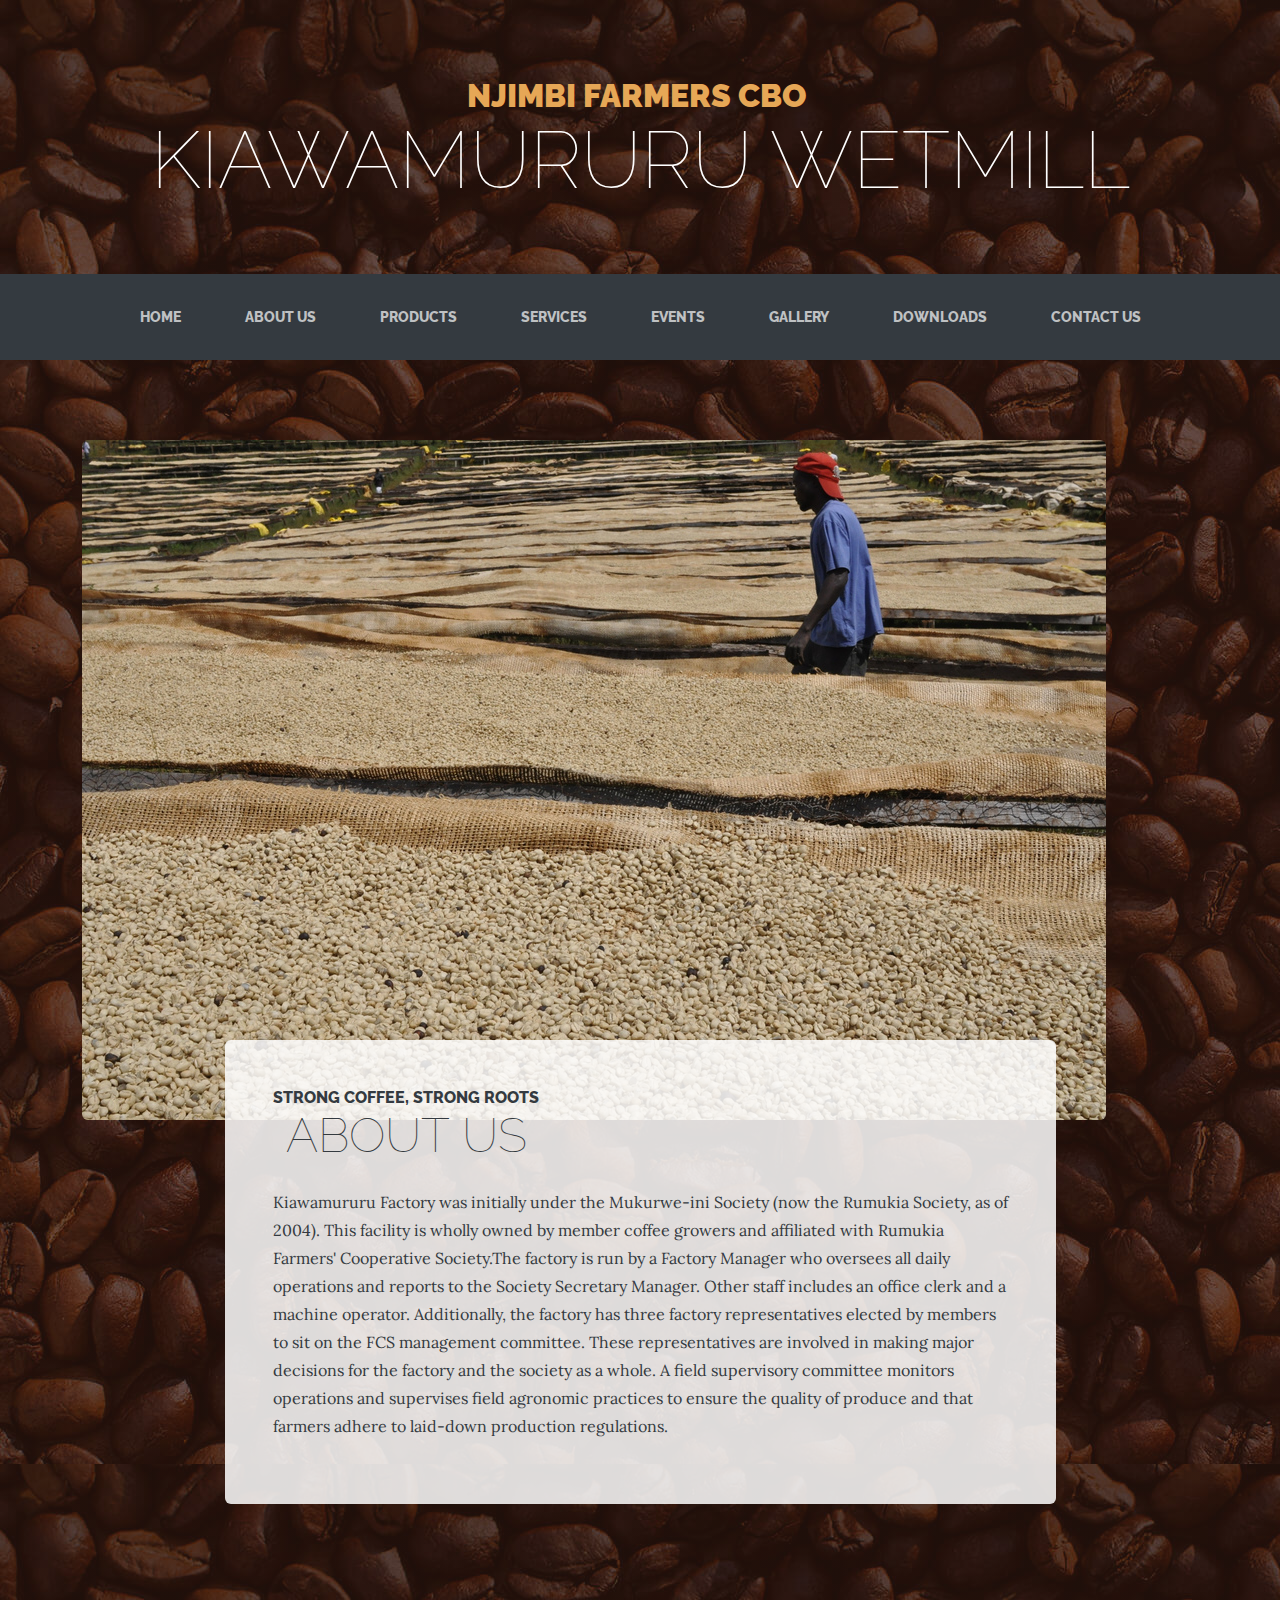
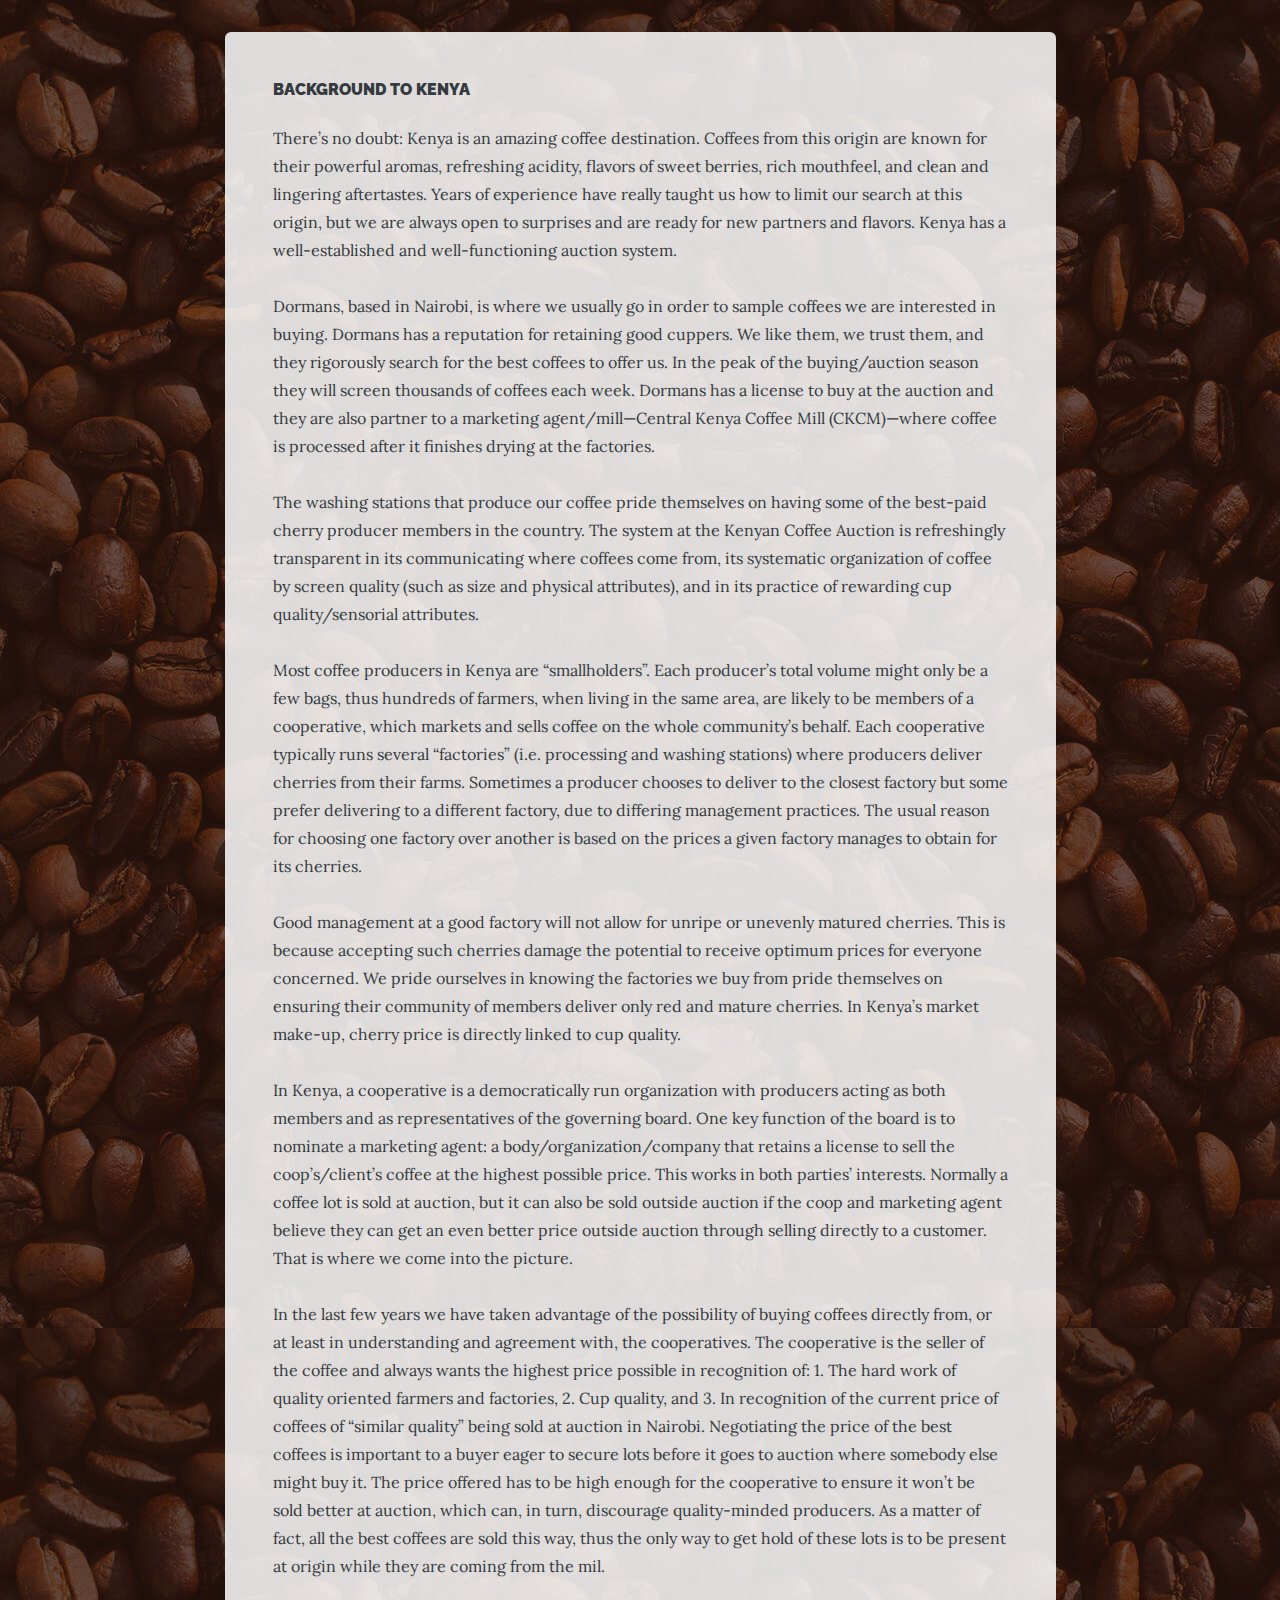
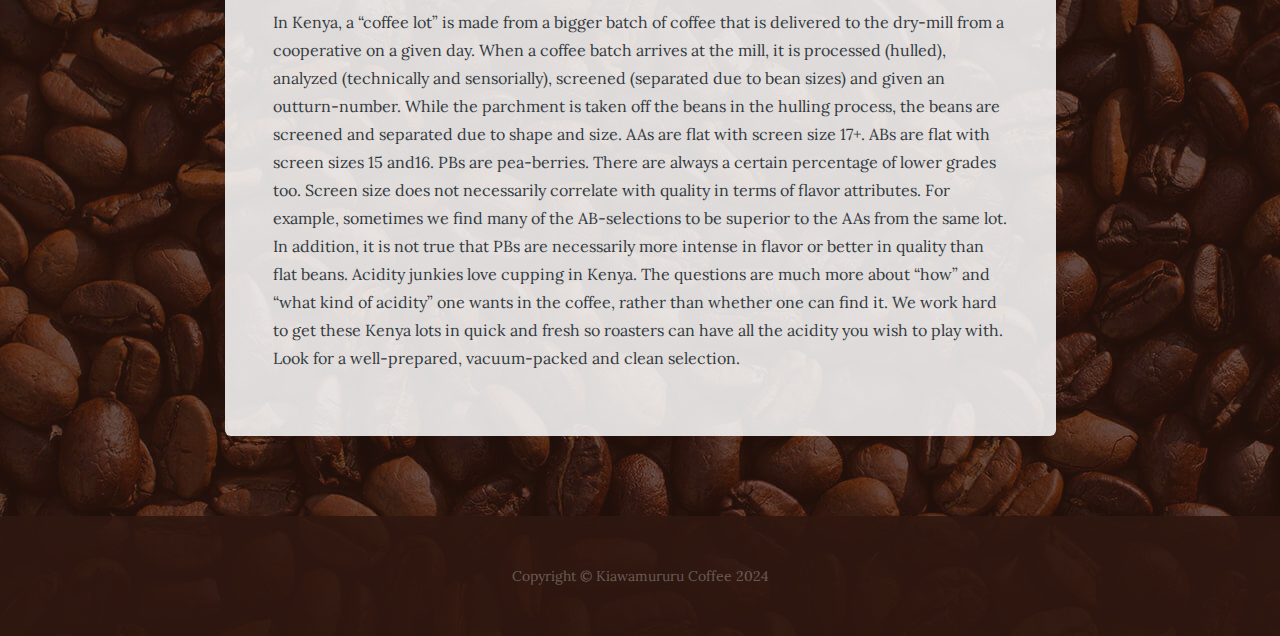
==== commit acb2e2e4: "patrick update on Wed May 15 09:11:48 AM EAT 2024 about spacing" ====
--- a/about.html
+++ b/about.html
@@ -48,6 +48,16 @@
                         </div>
                     </div>
                 </div>
+            </div>
+        </div>
+    </section>
+    <br>
+    <br>
+
+
+    <section class="page-section about-heading">
+        <div class="container">
+            <div class="about-heading-content">
                 <div class="row">
                     <div class="col-lg-10 col-xl-9 mx-auto">
                         <div class="bg-faded rounded p-5">
